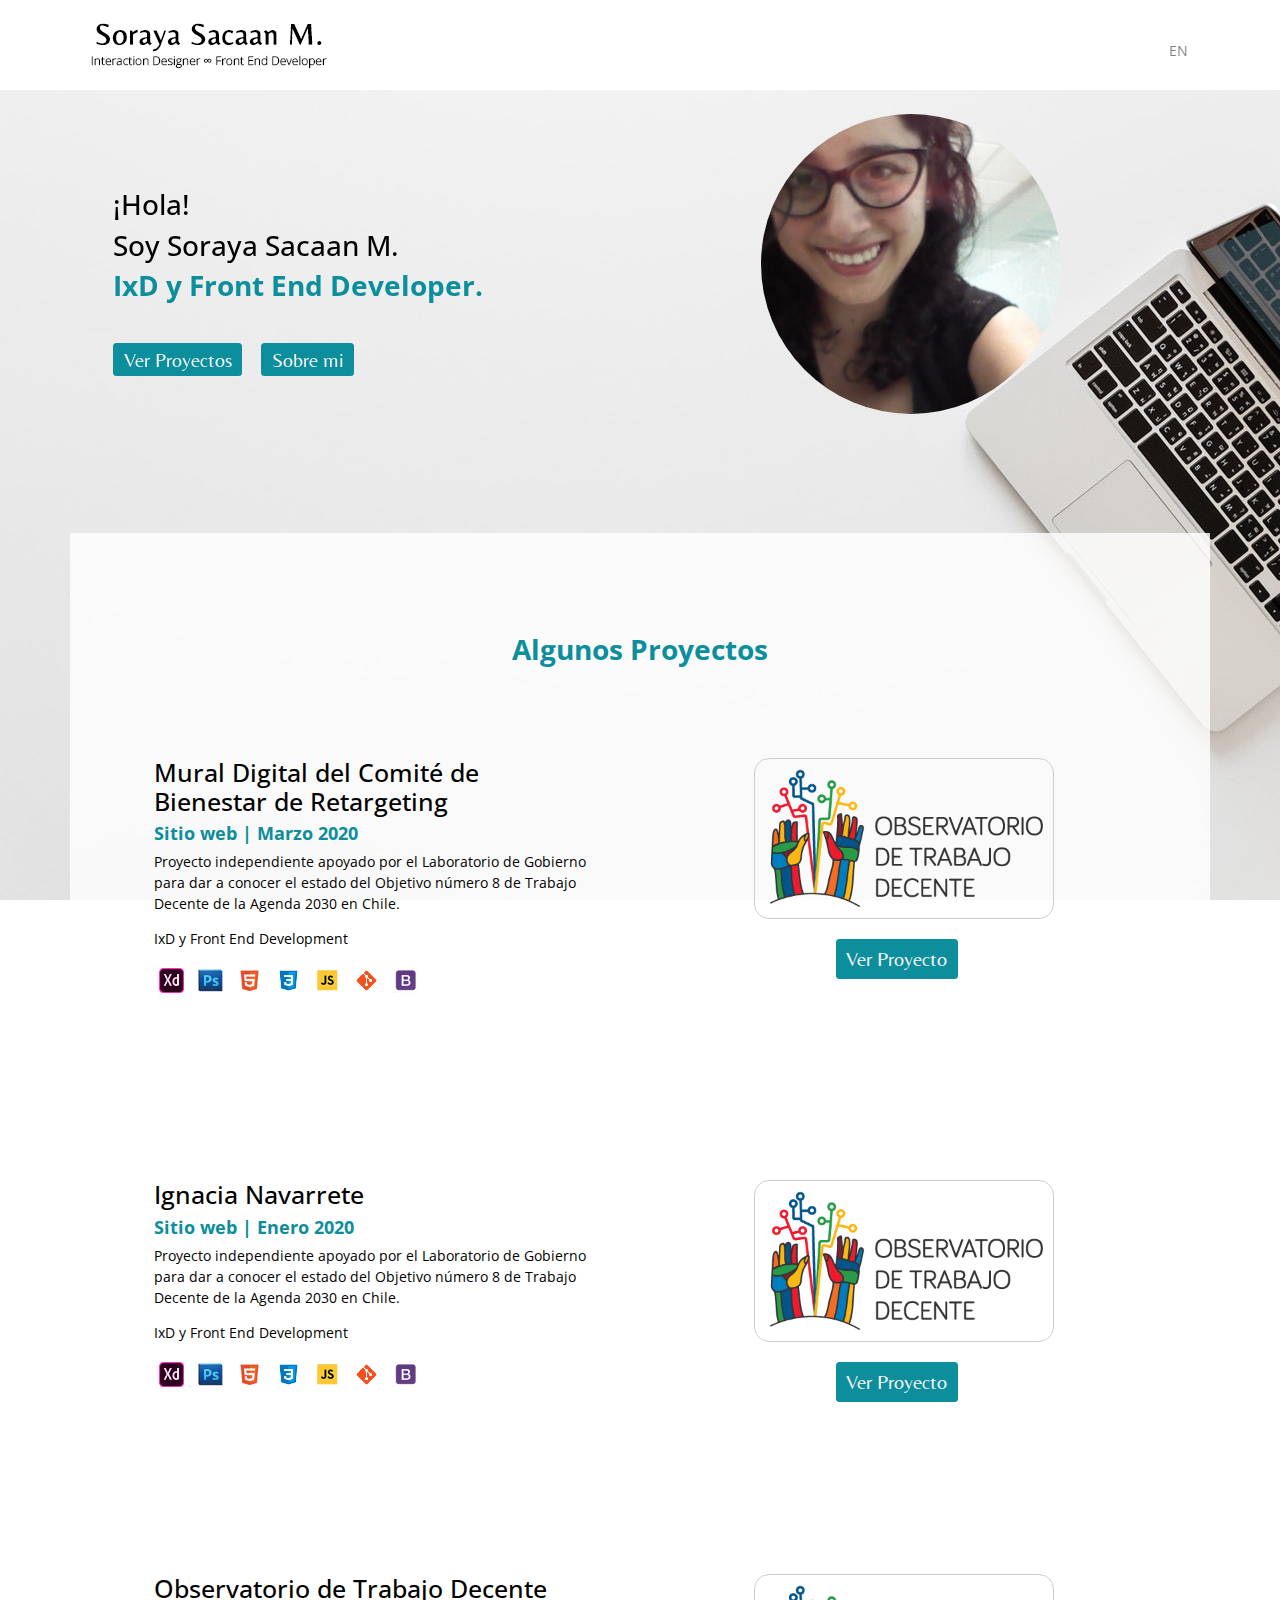
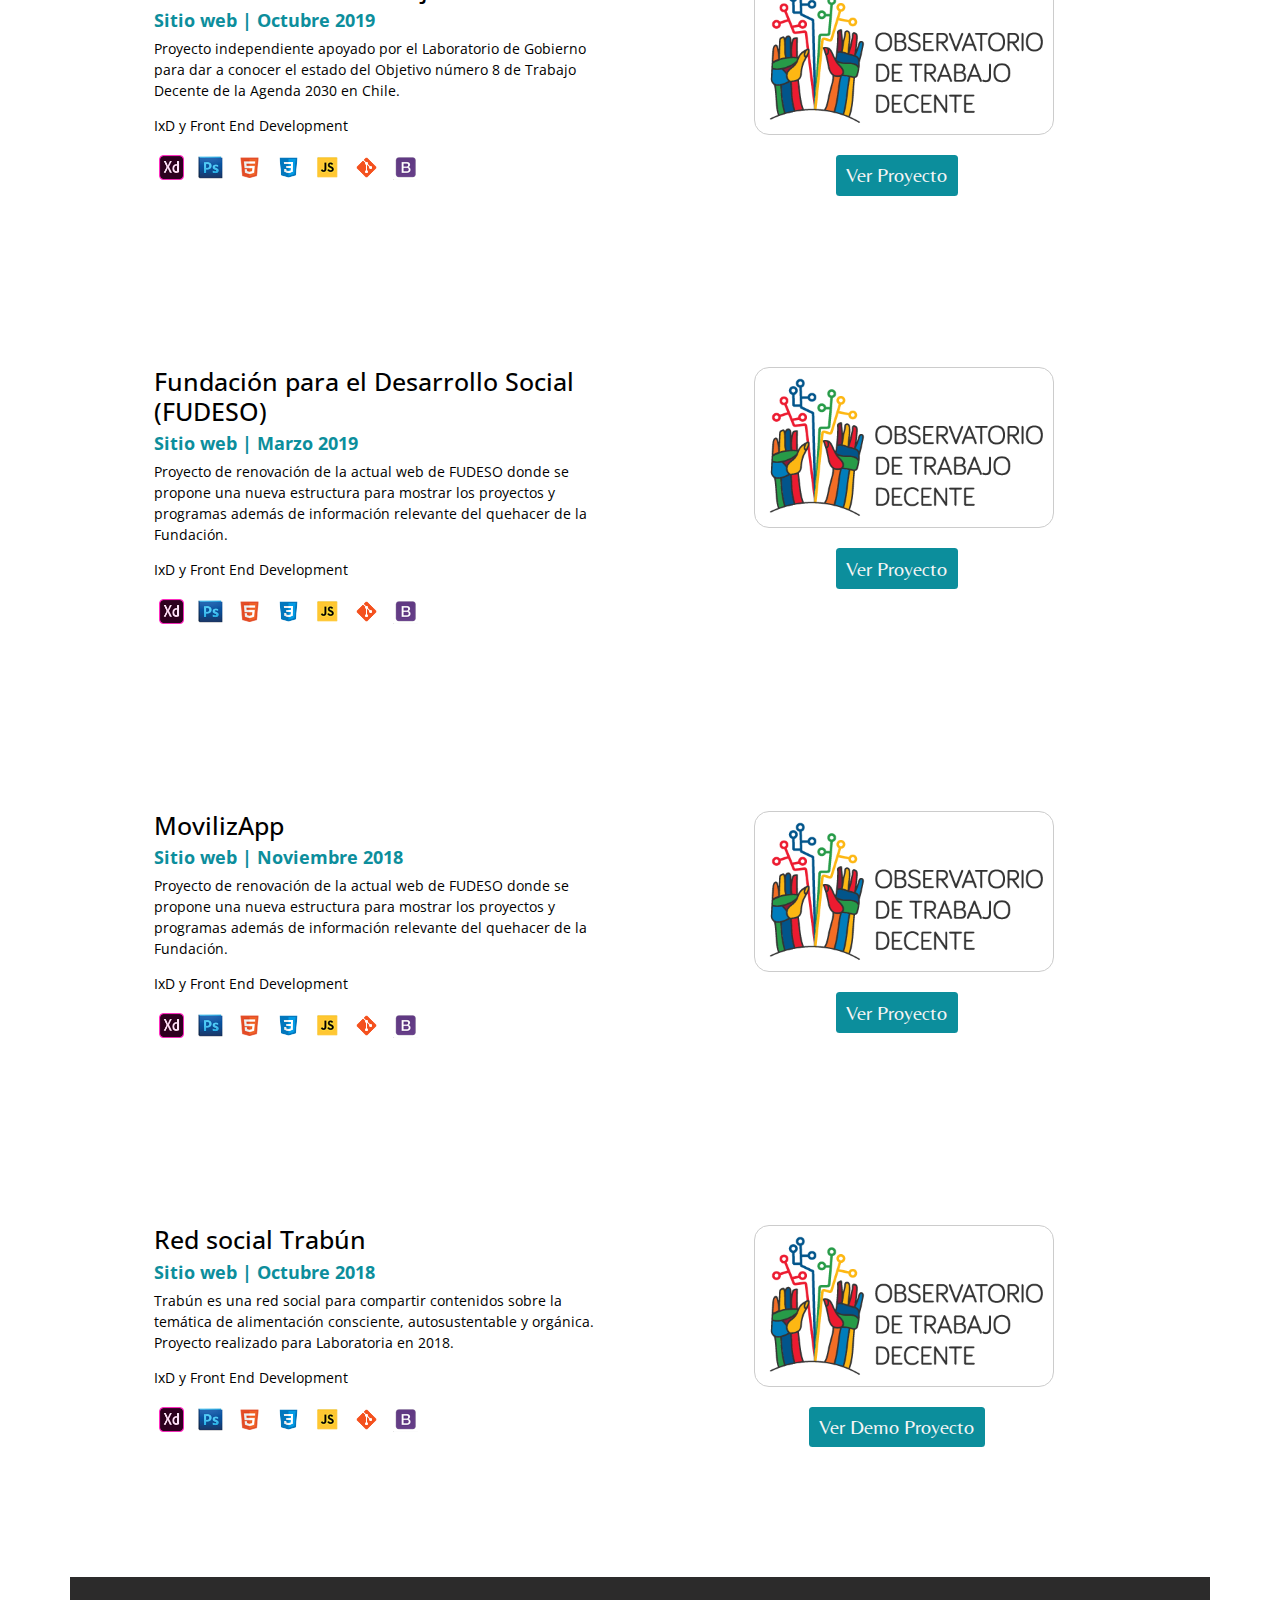
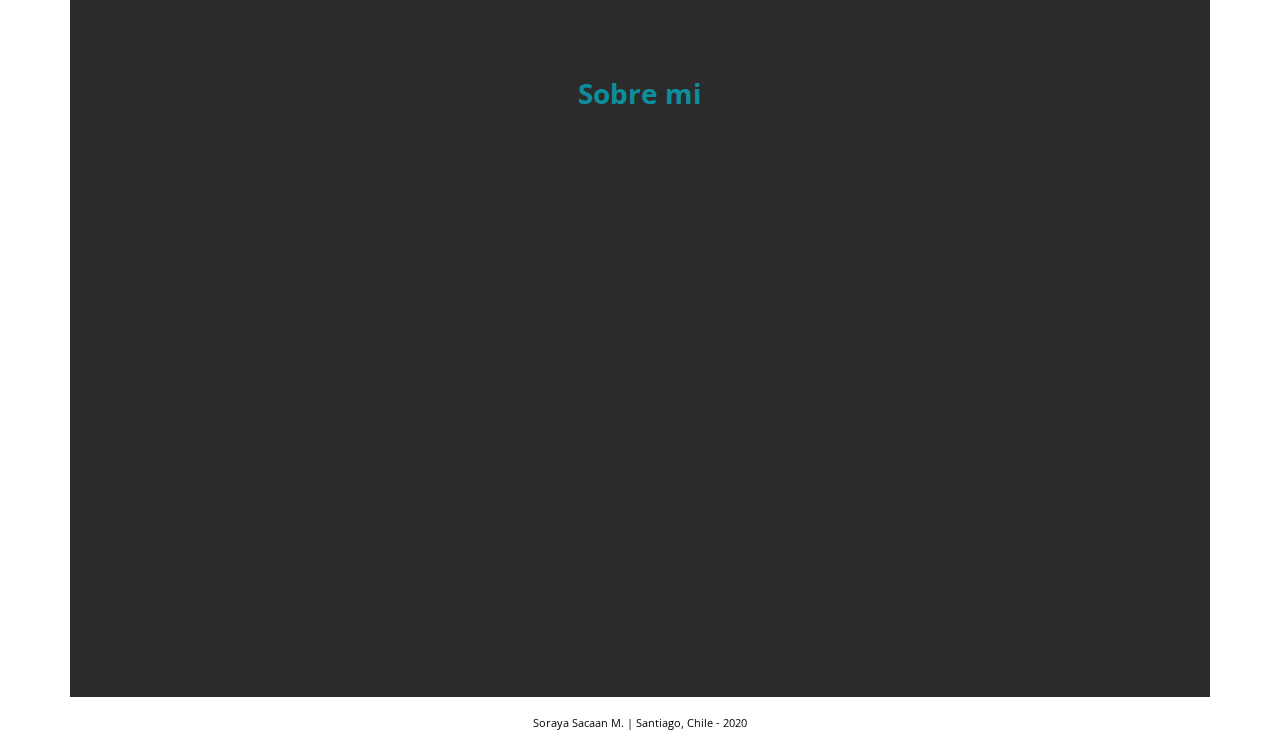
==== index.html @ 1d6f58c9 "page" ====
<!DOCTYPE html>
<html lang="es">

<head>
    <meta charset="UTF-8">
    <meta name="viewport" content="width=device-width, initial-scale=1.0">
    <meta http-equiv="X-UA-Compatible" content="ie=edge">
    <title>Portafolio Soraya Sacaan Maturana</title>
    <link rel="stylesheet" href="https://stackpath.bootstrapcdn.com/bootstrap/4.4.1/css/bootstrap.min.css" integrity="sha384-Vkoo8x4CGsO3+Hhxv8T/Q5PaXtkKtu6ug5TOeNV6gBiFeWPGFN9MuhOf23Q9Ifjh" crossorigin="anonymous">
    <link rel="stylesheet" href="https://use.fontawesome.com/releases/v5.3.1/css/all.css" integrity="sha384-mzrmE5qonljUremFsqc01SB46JvROS7bZs3IO2EmfFsd15uHvIt+Y8vEf7N7fWAU" crossorigin="anonymous">
    <link rel="stylesheet" href="https://fonts.googleapis.com/css?family=Krub|Open+Sans|Belleza&display=swap">
    <link rel="stylesheet" href="https://unpkg.com/aos@2.3.1/dist/aos.css">
    <link rel="stylesheet" href="src/css/style.css" type="text/css" media="screen">
</head>
<div class="container-fluid">
    <header class="row">
        <div class="col-xs-12 col-sm-12 col-md-12 col-lg-12 col-xl-12 p-0">
            <nav class="navbar navbar-expand-lg navbar-light bg-custom fixed-top">
                <div class="container">
                    <a class="navbar-brand text-centered" href="#">
                        <img class="logo" src="/src/img/logo.png" alt="" srcset="">
                    </a>
                    <button class="navbar-toggler float-right" type="button" data-toggle="collapse" data-target="#navbar">
                <span class="navbar-toggler-icon"></span>
            </button>
                    <div class="navbar-collapse collapse" id="navbar">
                        <ul class="navbar-nav">
                        </ul>
                        <ul class="navbar-nav ml-auto">
                            <li class="nav-item">
                                <a class="nav-link d-none d-md-none d-lg-block d-xl-block" href="src/en.html"><i class="far fa-comment-dots"></i></i> EN</a>
                                <a class="nav-link d-lg-none d-xl-none" href="src/en.html"><i class="far fa-comment-dots"></i></i> View this site in English</a>
                            </li>
                        </ul>
                    </div>
                </div>
            </nav>
        </div>
    </header>
    <div class="container">
        <section id="hero" class="row">
            <div class="col-12 col-md-6 align-self-center text-left" data-aos="fade-up">
                <h2>¡Hola!</h2>
                <h2>Soy Soraya Sacaan M.</h2>
                <h1 class="mb-5">IxD y Front End Developer.</h1>
                <a href="#portfolio" class="btn d-inline" target="_self">Ver Proyectos</a>
                <a href="#about" class="btn d-inline" target="_self">Sobre mi</a>
            </div>
            <div class="col-12 col-md-6 align-self-center text-center">
                <img src="src/img/soraya.png" class="img-soraya" alt="Soraya">
                <p class="icons">
                    <a href="http://www.linkedin.com/in/sorayasm" target="_blank" title="LinkedIn"><i class="fab fa-linkedin fa-3x"></i></a>
                    <a href="https://github.com/sorayasm/" target="_blank" title="Github"><i class="fab fa-github-square fa-3x"></i></a>
                    <a href="mailto:soraya.sacaan@gmail.com" title="Contacto"><i class="fas fa-envelope-square fa-3x"></i></a>
                </p>
            </div>
        </section>
        <section id="portfolio" class="row">
            <div class="col-12 text-center">
                <h1>Algunos Proyectos</h1>
                <div class="row p-5">
                    <div class="col-12 col-lg-6 text-left p-5">
                        <h3>Mural Digital del Comité de Bienestar de Retargeting</h3>
                        <h5>Sitio web | Marzo 2020</h5>
                        <p>Proyecto independiente apoyado por el Laboratorio de Gobierno para dar a conocer el estado del Objetivo número 8 de Trabajo Decente de la Agenda 2030 en Chile.</p>
                        <p>IxD y Front End Development</p>
                        <p class="icons text-left">
                            <img src="src/img/adobexd.png" title="Adobe XD" alt="Adobe XD" srcset="">
                            <img src="src/img/photoshop.png" title="Adobe Photoshop" alt="Adobe Photoshop" srcset="">
                            <img src="src/img/html5.png" title="HTML5" alt="HTML5" srcset="">
                            <img src="src/img/css3.png" title="CSS3" alt="CSS3" srcset="">
                            <img src="src/img/js.png" title="Javascript" alt="Javascript" srcset="">
                            <img src="src/img/git.png" title="Git" alt="Git" srcset="">
                            <img src="src/img/bootstrap.png" title="Bootstrap" alt="Bootstrap">
                        </p>
                    </div>
                    <div class="col-12 col-lg-6 pt-md-5 text-center">
                        <img src="src/img/observatorio.png" class="img-portfolio img-fluid d-block" alt="Observatorio Trabajo Decente">
                        <a href="#portfolio" class="btn" target="_self">Ver Proyecto</a>
                    </div>
                </div>
                <div class="row p-5">
                    <div class="col-12 col-lg-6 text-left p-5">
                        <h3>Ignacia Navarrete</h3>
                        <h5>Sitio web | Enero 2020</h5>
                        <p>Proyecto independiente apoyado por el Laboratorio de Gobierno para dar a conocer el estado del Objetivo número 8 de Trabajo Decente de la Agenda 2030 en Chile.</p>
                        <p>IxD y Front End Development</p>
                        <p class="icons text-left">
                            <img src="src/img/adobexd.png" title="Adobe XD" alt="Adobe XD" srcset="">
                            <img src="src/img/photoshop.png" title="Adobe Photoshop" alt="Adobe Photoshop" srcset="">
                            <img src="src/img/html5.png" title="HTML5" alt="HTML5" srcset="">
                            <img src="src/img/css3.png" title="CSS3" alt="CSS3" srcset="">
                            <img src="src/img/js.png" title="Javascript" alt="Javascript" srcset="">
                            <img src="src/img/git.png" title="Git" alt="Git" srcset="">
                            <img src="src/img/bootstrap.png" title="Bootstrap" alt="Bootstrap">
                        </p>
                    </div>
                    <div class="col-12 col-lg-6 pt-md-5 text-center">
                        <img src="src/img/observatorio.png" class="img-portfolio img-fluid d-block" alt="Observatorio Trabajo Decente">
                        <a href="#portfolio" class="btn" target="_self">Ver Proyecto</a>
                    </div>
                </div>
                <div class="row p-5">
                    <div class="col-12 col-lg-6 text-left p-5">
                        <h3>Observatorio de Trabajo Decente</h3>
                        <h5>Sitio web | Octubre 2019</h5>
                        <p>Proyecto independiente apoyado por el Laboratorio de Gobierno para dar a conocer el estado del Objetivo número 8 de Trabajo Decente de la Agenda 2030 en Chile.</p>
                        <p>IxD y Front End Development</p>
                        <p class="icons text-left">
                            <img src="src/img/adobexd.png" title="Adobe XD" alt="Adobe XD" srcset="">
                            <img src="src/img/photoshop.png" title="Adobe Photoshop" alt="Adobe Photoshop" srcset="">
                            <img src="src/img/html5.png" title="HTML5" alt="HTML5" srcset="">
                            <img src="src/img/css3.png" title="CSS3" alt="CSS3" srcset="">
                            <img src="src/img/js.png" title="Javascript" alt="Javascript" srcset="">
                            <img src="src/img/git.png" title="Git" alt="Git" srcset="">
                            <img src="src/img/bootstrap.png" title="Bootstrap" alt="Bootstrap">
                        </p>
                    </div>
                    <div class="col-12 col-lg-6 pt-md-5 text-center">
                        <img src="src/img/observatorio.png" class="img-portfolio img-fluid d-block" alt="Observatorio Trabajo Decente">
                        <a href="#portfolio" class="btn" target="_self">Ver Proyecto</a>
                    </div>
                </div>
                <div class="row p-5">
                    <div class="col-12 col-lg-6 text-left p-5">
                        <h3>Fundación para el Desarrollo Social (FUDESO)</h3>
                        <h5>Sitio web | Marzo 2019</h5>
                        <p>Proyecto de renovación de la actual web de FUDESO donde se propone una nueva estructura para mostrar los proyectos y programas además de información relevante del quehacer de la Fundación.</p>
                        <p>IxD y Front End Development</p>
                        <p class="icons text-left">
                            <img src="src/img/adobexd.png" title="Adobee XD" alt="Adobe XD" srcset="">
                            <img src="src/img/photoshop.png" title="Adobe Photoshop" alt="Adobe Photoshop" srcset="">
                            <img src="src/img/html5.png" title="HTML5" alt="HTML5" srcset="">
                            <img src="src/img/css3.png" title="CSS3" alt="CSS3" srcset="">
                            <img src="src/img/js.png" title="Javascript" alt="Javascript" srcset="">
                            <img src="src/img/git.png" title="Git" alt="Git" srcset="">
                            <img src="src/img/bootstrap.png" title="Bootstrap" alt="Bootstrap">
                        </p>
                    </div>
                    <div class="col-12 col-lg-6 pt-md-5 text-center">
                        <img src="src/img/observatorio.png" class="img-portfolio img-fluid d-block" alt="Observatorio Trabajo Decente">
                        <a href="#portfolio" class="btn" target="_self">Ver Proyecto</a>
                    </div>
                </div>
                <div class="row p-5">
                    <div class="col-12 col-lg-6 text-left p-5">
                        <h3>MovilizApp</h3>
                        <h5>Sitio web | Noviembre 2018</h5>
                        <p>Proyecto de renovación de la actual web de FUDESO donde se propone una nueva estructura para mostrar los proyectos y programas además de información relevante del quehacer de la Fundación.</p>
                        <p>IxD y Front End Development</p>
                        <p class="icons text-left">
                            <img src="src/img/adobexd.png" title="Adobee XD" alt="Adobe XD" srcset="">
                            <img src="src/img/photoshop.png" title="Adobe Photoshop" alt="Adobe Photoshop" srcset="">
                            <img src="src/img/html5.png" title="HTML5" alt="HTML5" srcset="">
                            <img src="src/img/css3.png" title="CSS3" alt="CSS3" srcset="">
                            <img src="src/img/js.png" title="Javascript" alt="Javascript" srcset="">
                            <img src="src/img/git.png" title="Git" alt="Git" srcset="">
                            <img src="src/img/bootstrap.png" title="Bootstrap" alt="Bootstrap">
                        </p>
                    </div>
                    <div class="col-12 col-lg-6 pt-md-5 text-center">
                        <img src="src/img/observatorio.png" class="img-portfolio img-fluid d-block" alt="Observatorio Trabajo Decente">
                        <a href="#portfolio" class="btn" target="_self">Ver Proyecto</a>
                    </div>
                </div>
                <div class="row p-5">
                    <div class="col-12 col-lg-6 text-left p-5">
                        <h3>Red social Trabún</h3>
                        <h5>Sitio web | Octubre 2018</h5>
                        <p>Trabún es una red social para compartir contenidos sobre la temática de alimentación consciente, autosustentable y orgánica. Proyecto realizado para Laboratoria en 2018.</p>
                        <p>IxD y Front End Development</p>
                        <p class="icons text-left">
                            <img src="src/img/adobexd.png" title="Adobee XD" alt="Adobe XD" srcset="">
                            <img src="src/img/photoshop.png" title="Adobe Photoshop" alt="Adobe Photoshop" srcset="">
                            <img src="src/img/html5.png" title="HTML5" alt="HTML5" srcset="">
                            <img src="src/img/css3.png" title="CSS3" alt="CSS3" srcset="">
                            <img src="src/img/js.png" title="Javascript" alt="Javascript" srcset="">
                            <img src="src/img/git.png" title="Git" alt="Git" srcset="">
                            <img src="src/img/bootstrap.png" title="Bootstrap" alt="Bootstrap">
                        </p>
                    </div>
                    <div class="col-12 col-lg-6 pt-md-5 text-center">
                        <img src="src/img/observatorio.png" class="img-portfolio img-fluid d-block" alt="Observatorio Trabajo Decente">
                        <a href="https://trabun2-c3d25.firebaseapp.com/" class="btn" target="_self">Ver Demo Proyecto</a>
                    </div>
                </div>
            </div>
        </section>
        <section id="about" class="row">
            <div class="col-12 text-center pb-5">
                <h1>Sobre mi</h1>
            </div>
            <div class="col-12 col-md-4 col-centered align-self-center text-center" data-aos="fade-up">
                <img src="src/img/soraya.png" class="img-soraya mb-5" alt="Soraya">
                <p class="d-none d-md-block">Algunas herramientas:</p>
                <p class="icons mx-5 d-none d-md-block">
                    <img src="src/img/adobexd.png" title="Abode XD" alt="Adobe XD" srcset="">
                    <img src="src/img/photoshop.png" title="Adobe Photoshop" alt="Adobe Photoshop" srcset="">
                    <img src="src/img/ilustrator.png" title="Adobe Illustrator" alt="Adobe Illustrator" srcset="">
                    <img src="src/img/figma.png" title="Figma" alt="Figma" srcset="">
                    <img src="src/img/maze.png" title="Maze" alt="Maze" srcset="">
                    <img src="src/img/html5.png" title="HTML5" alt="HTML5" srcset="">
                    <img src="src/img/css3.png" title="CSS3" alt="Css3" srcset="">
                    <img src="src/img/js.png" title="Javascript" alt="" srcset="">
                    <img src="src/img/angular.png" title="Angular 6" alt="Angular 6" srcset="">
                    <img src="src/img/react.png" title="React JS" alt="React JS" srcset="">
                    <img src="src/img/git.png" title="Git" alt="Git" srcset="">
                    <img src="src/img/bootstrap.png" title="Bootstrap" alt="Bootstrap">
                    <img src="src/img/nodejs.png" title="NodeJS" alt="NodeJS">
                    <img src="src/img/firebase.png" title="Firebase" alt="Firebase">
                    <img src="src/img/analytics.png" title="Google Analytics" alt="Google Analytics">
                    <img src="src/img/wp.png" title="Wordpress" alt="Wordpress">
                </p>
            </div>
            <div class="col-12 col-md-8 col-centered align-self-center text-left pr-lg-4" data-aos="fade-up">
                <p>Soy Soraya Sacaan M., Interaction Designer (IxD) y Front End Developer. Vivo en Santiago, Chile.</p>
                <p>Tengo más de una década de experiencia en proyectos digitales. Diseño estrategias de contenidos e interacciones claves en productos y servicios digitales; creo los prototipos para probar esos diseños y estrategias con usuarios; y además
                    desarrollo sitios web en base a esos prototipos y estrategias.</p>
                <p>Utilizo la metodología del pensamiento de Diseño (Design Thinking), Lean Startup y Metodologías Ágiles en mis proyectos para optimizar el proceso de innovación.</p>
                <p>Soy Periodista, Licenciada en Comunicación Social, Magíster en Periodismo y Comunicación Digital, Front End Developer egresada de Laboratoria y actualmente me especializo en IxD en la Interaction Desing Foundation. Además hablo Inglés
                    nivel avanzado.</p>
                <p class="mb-0"><strong>¿Cómo pasé de trabajar en Periodismo a ser IxD y Front End Developer? </strong></p>
                <p>En realidad fue el paso natural desde la creación del contenido hacia la construcción de la estrategia de comunicación para mejorar la experiencia de quien recibe la información: <strong>el usuario.</strong></p>
                <p>Me encanta aprender, innovar, codear y viajar.</p>
                <p>Puedes encontrar más acerca de mi en:</p>
                <p>
                    <a class="btn btn-about" href="http://bit.ly/CVSorayaSM" target="_blank" title="Currículum">CV</a>
                    <a class="btn btn-about" href="https://app.talento.laboratoria.la/profile/6fYX9j2YhcRIBqceqNnrtSNlwMG2" target="_blank" title="Laboratoria">
                        < L&nbsp;>
                    </a>
                    <a class="btn btn-about" href="https://www.interaction-design.org/soraya-sacaan" target="_blank" title="Interaction Design Foundation">
                        <img src="src/img/idf.png" title="Interaction Design Foundation" alt="Interaction Design Foundation">
                    </a>
                    <a href="http://www.linkedin.com/in/sorayasm" target="_blank" title="LinkedIn"><i class="fab fa-linkedin icon-about"></i></a>
                    <a href="https://github.com/sorayasm/" target="_blank" title="Github"><i class="fab fa-github-square icon-about"></i></a>
                    <a href="mailto:soraya.sacaan@gmail.com" title="Contacto"><i class="fas fa-envelope-square icon-about"></i></a>
                </p>
            </div>
        </section>
        <section id="footer" class="row">
            <div class="col-12 py-3 text-center">
                <small>Soraya Sacaan M. | Santiago, Chile - 2020</small>
            </div>
        </section>
    </div>


    <!--scripts-->
    <script src="https://code.jquery.com/jquery-3.4.1.slim.min.js" integrity="sha384-J6qa4849blE2+poT4WnyKhv5vZF5SrPo0iEjwBvKU7imGFAV0wwj1yYfoRSJoZ+n" crossorigin="anonymous"></script>
    <script src="https://cdn.jsdelivr.net/npm/popper.js@1.16.0/dist/umd/popper.min.js" integrity="sha384-Q6E9RHvbIyZFJoft+2mJbHaEWldlvI9IOYy5n3zV9zzTtmI3UksdQRVvoxMfooAo" crossorigin="anonymous"></script>
    <script src="https://stackpath.bootstrapcdn.com/bootstrap/4.4.1/js/bootstrap.min.js" integrity="sha384-wfSDF2E50Y2D1uUdj0O3uMBJnjuUD4Ih7YwaYd1iqfktj0Uod8GCExl3Og8ifwB6" crossorigin="anonymous"></script>
    <script src="https://unpkg.com/aos@2.3.1/dist/aos.js"></script>
    <script src="src/js/index.js"></script>
    </body>

</html>
---- src/css/style.css ----
/* General Styles */

* {
    padding: 0;
    margin: 0;
}

html,
body {
    font-family: "Open Sans", sans-serif;
    font-size: 14px;
    color: black;
    background-image: url("../img/bg.jpg");
    /* Photo by Hadley Jin on Unsplash */
    background-repeat: no-repeat;
    background-attachment: fixed;
    background-position: top;
    -webkit-background-size: cover;
    -moz-background-size: cover;
    background-size: cover;
    -o-background-size: cover;
    overflow-x: hidden;
    scroll-behavior: smooth;
}

.container-fluid,
.container-lg,
.container-md,
.container-sm,
.container-xl {
    overflow: hidden;
}

h1 {
    color: #0c8e9c;
    font-size: 2rem;
    font-weight: 700;
}

h2 {
    font-size: 2rem;
}

h5 {
    color: #0c8e9c;
    font-weight: 700;
}

.btn {
    font-size: 20px;
    color: whitesmoke;
    border: none;
    background-color: #0c8e9c;
    margin-top: 20px;
    margin-right: 15px;
    font-family: 'Belleza', sans-serif;
}

.btn:hover {
    color: #0c8e9c;
    background-color: whitesmoke;
}


/* Nav */

.navbar-nav i {
    font-size: 30px;
}


/* Header*/

.fixed-top {
    position: fixed;
    top: 0;
    right: 0;
    left: 0;
    z-index: 1030;
}

.bg-custom {
    background-color: #ffffff;
}

.ml-auto i {
    color: #0c8e9c;
}

.ml-auto i:hover {
    color: #0c8e9c98;
}


/* Hero */

#hero {
    text-align: center;
    padding: 100px 2em 5em 2em;
    margin: 0 -15px;
    height: 100%;
}

#hero i {
    color: #0c8e9c;
}

#hero i:hover {
    color: #0c8e9c98;
}

.img-soraya {
    width: 300px;
    height: 300px;
    margin: 1em auto;
    border-radius: 50%;
}

.col-centered {
    float: none;
    margin: 0 auto;
}

.icons img {
    width: 25px;
    margin: 5px !important;
}


/* About*/

#about {
    padding: 100px 0 3em 0;
    height: 100%;
    background-color: #2c2b2b;
}

#about p {
    color: #ffffff;
}

#about img {
    border: none;
    margin: 0 auto;
}

#about strong {
    color: #0c8e9c;
}


/* Portfolio*/

#portfolio {
    background-color: #ffffffce;
    text-align: center;
    color: black;
    margin: 0 -15px;
    padding: 100px 0 3em 0;
    height: 100%;
}

img.img-portfolio {
    width: 300px;
    border: 1px solid #cccccc;
    padding: 10px;
    border-radius: 15px;
    margin: auto;
}


/* Icons */

i {
    color: #0c8e9c;
    margin: 5px;
}

i:hover {
    color: #0c8e9c98;
}

a.btn.btn-about {
    font-family: "Open Sans", sans-serif;
    font-size: 14px;
    margin-top: 0;
    color: #000000;
    font-weight: 900;
    margin-right: 5px;
    margin-left: 5px;
    margin-bottom: 19px;
}

i.icon-about {
    font-size: 35px;
}
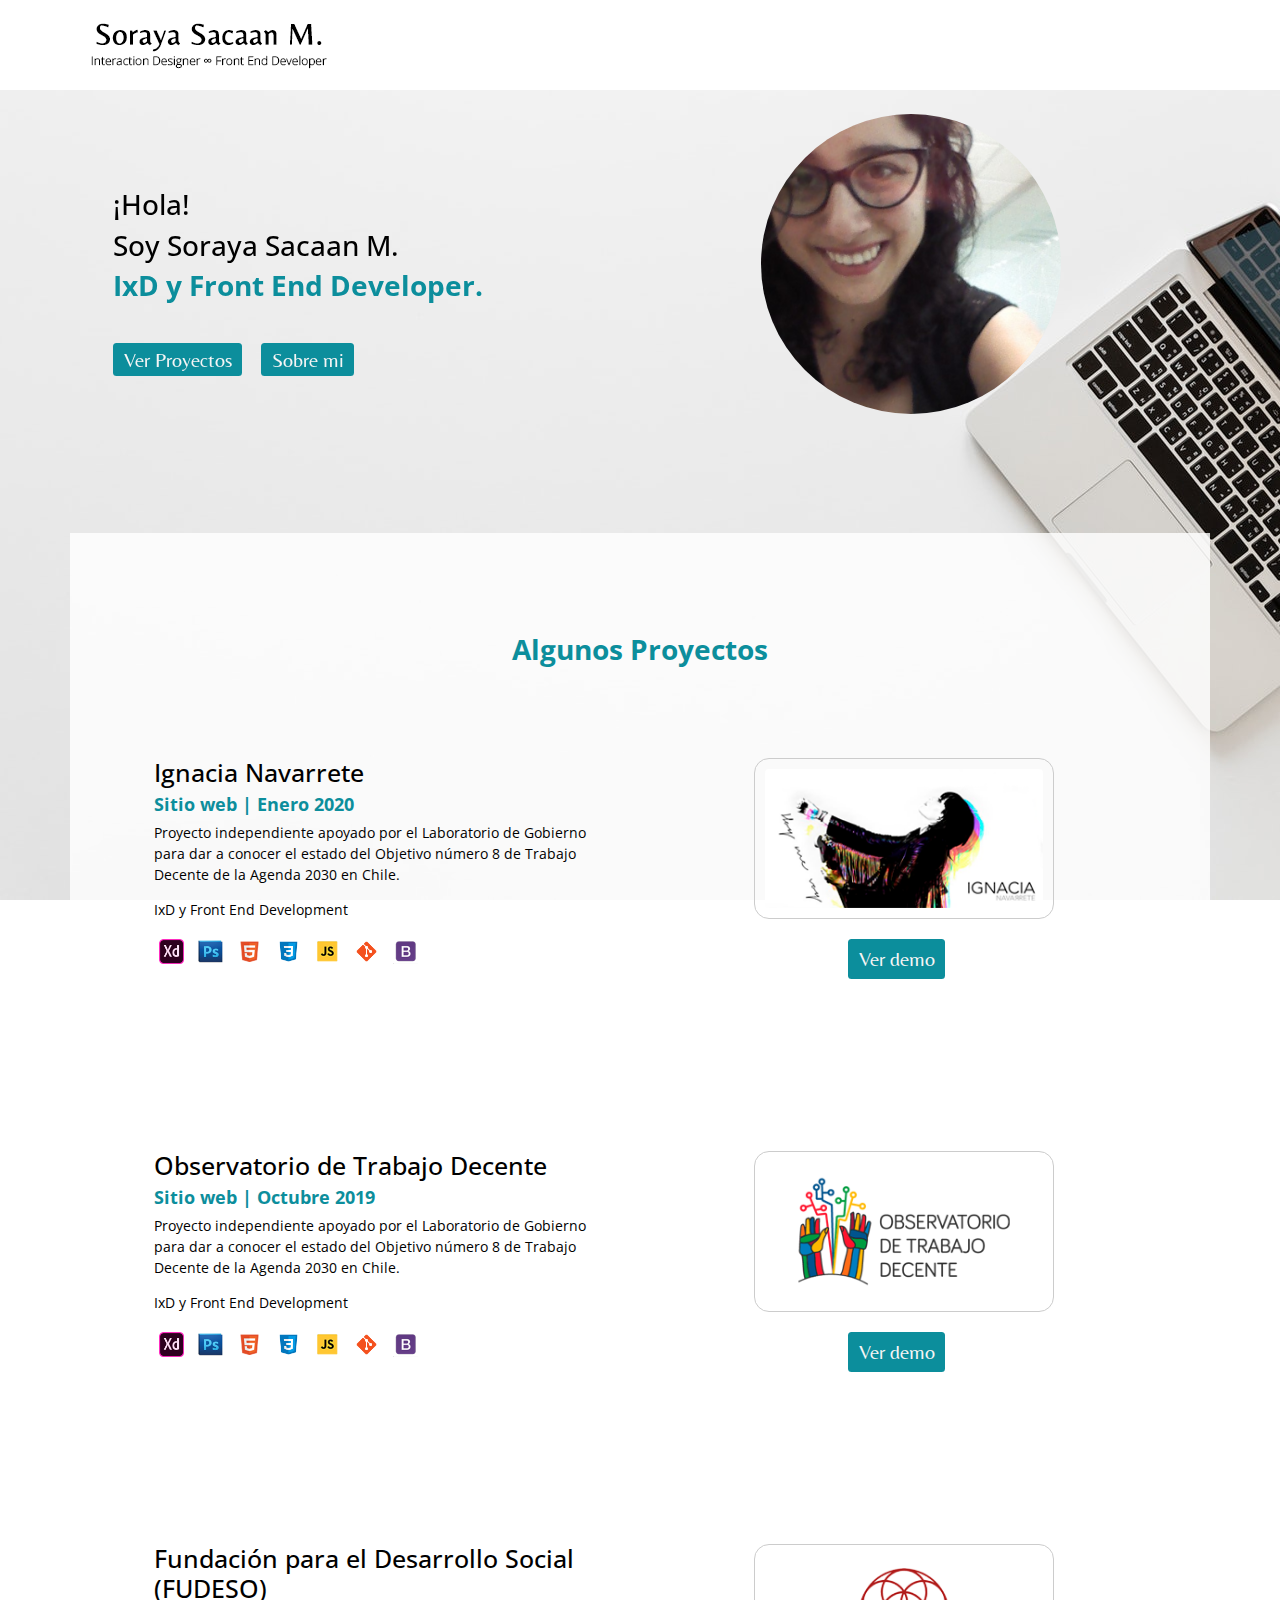
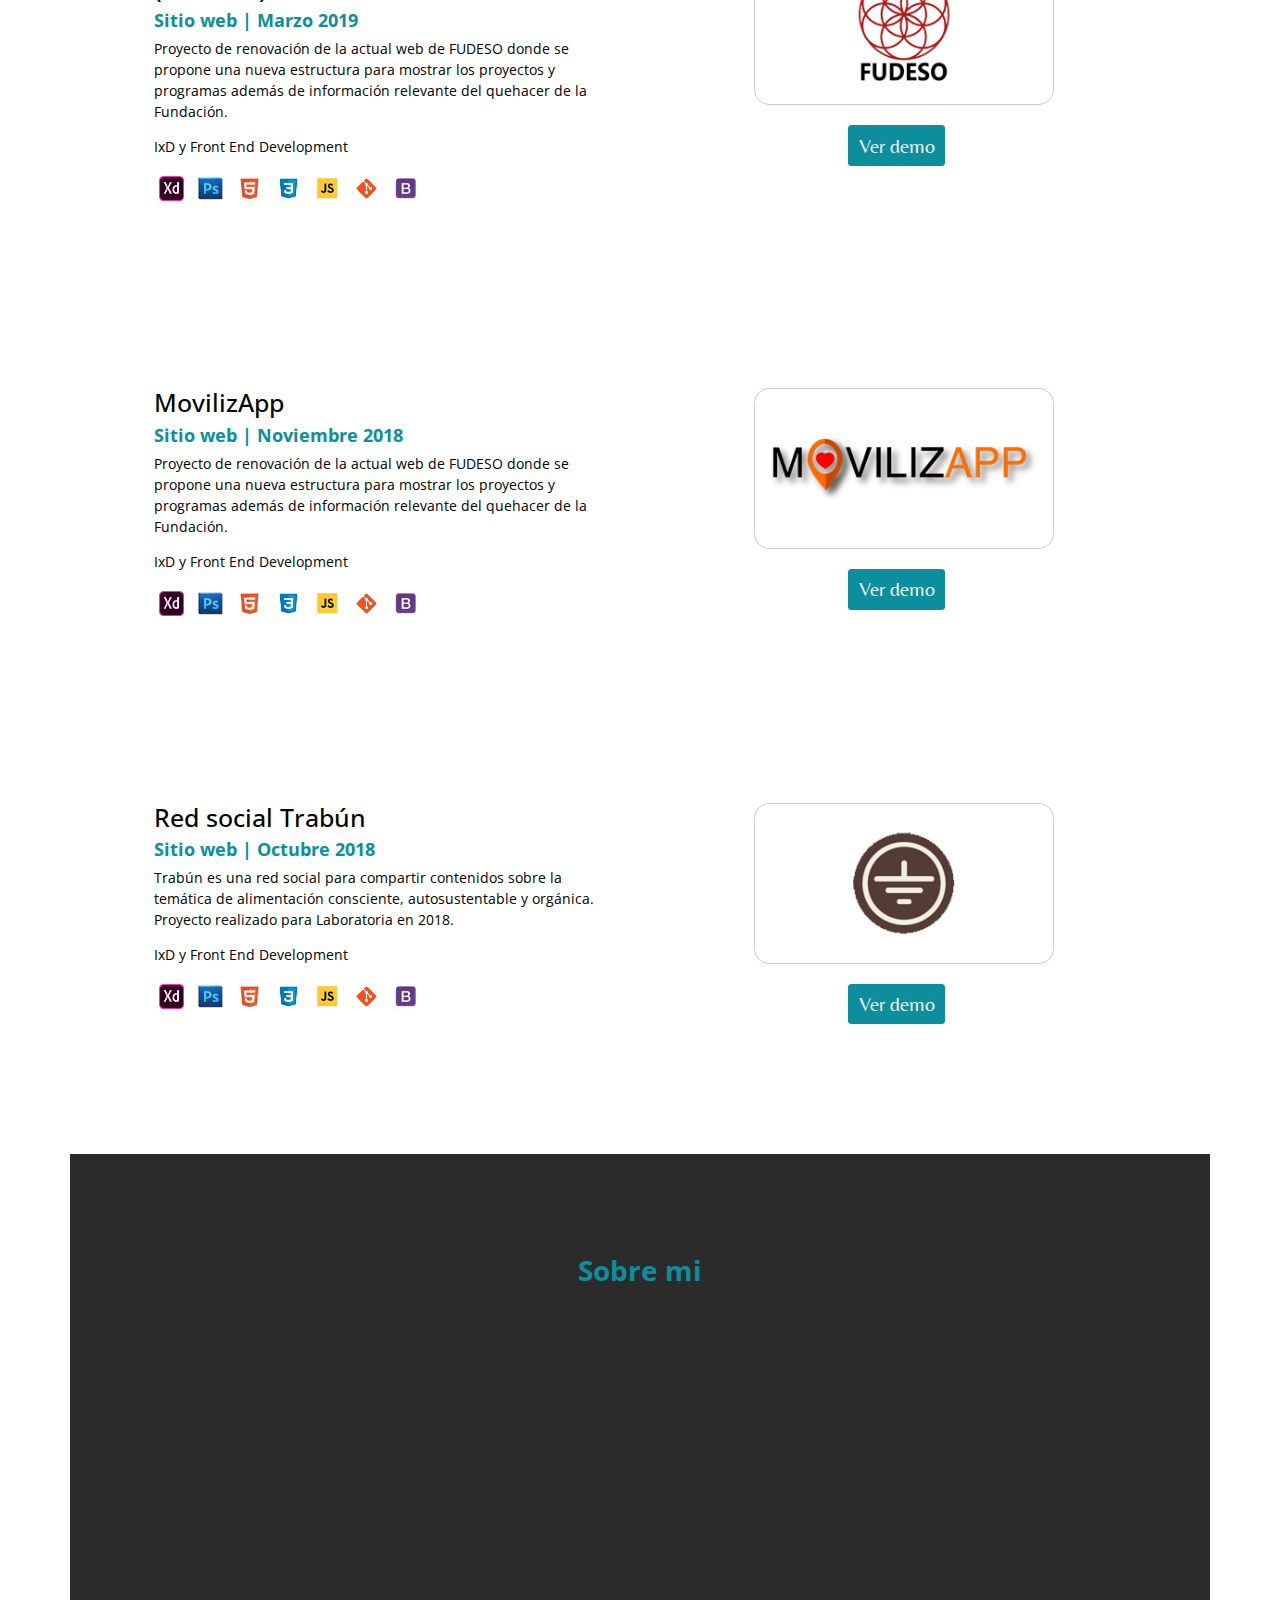
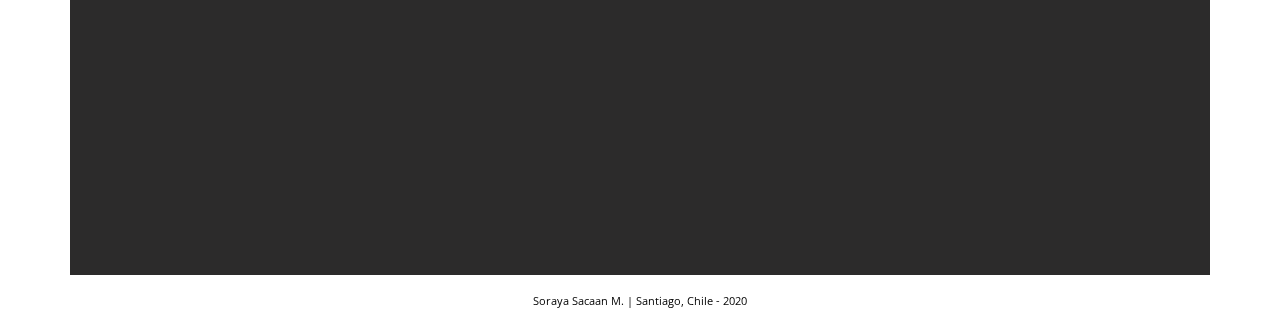
==== commit 0c985e44: "update" ====
--- a/index.html
+++ b/index.html
@@ -10,7 +10,7 @@
     <link rel="stylesheet" href="https://use.fontawesome.com/releases/v5.3.1/css/all.css" integrity="sha384-mzrmE5qonljUremFsqc01SB46JvROS7bZs3IO2EmfFsd15uHvIt+Y8vEf7N7fWAU" crossorigin="anonymous">
     <link rel="stylesheet" href="https://fonts.googleapis.com/css?family=Krub|Open+Sans|Belleza&display=swap">
     <link rel="stylesheet" href="https://unpkg.com/aos@2.3.1/dist/aos.css">
-    <link rel="stylesheet" href="src/css/style.css" type="text/css" media="screen">
+    <link rel="stylesheet" href="/src/css/style.css" type="text/css" media="screen">
 </head>
 <div class="container-fluid">
     <header class="row">
@@ -21,8 +21,9 @@
                         <img class="logo" src="/src/img/logo.png" alt="" srcset="">
                     </a>
                     <button class="navbar-toggler float-right" type="button" data-toggle="collapse" data-target="#navbar">
-                <span class="navbar-toggler-icon"></span>
-            </button>
+                        <span class="navbar-toggler-icon"></span>
+                    </button>
+                    <!--
                     <div class="navbar-collapse collapse" id="navbar">
                         <ul class="navbar-nav">
                         </ul>
@@ -33,6 +34,7 @@
                             </li>
                         </ul>
                     </div>
+                     -->
                 </div>
             </nav>
         </div>
@@ -44,7 +46,7 @@
                 <h2>Soy Soraya Sacaan M.</h2>
                 <h1 class="mb-5">IxD y Front End Developer.</h1>
                 <a href="#portfolio" class="btn d-inline" target="_self">Ver Proyectos</a>
-                <a href="#about" class="btn d-inline" target="_self">Sobre mi</a>
+                <a href="#about-me" class="btn d-inline" target="_self">Sobre mi</a>
             </div>
             <div class="col-12 col-md-6 align-self-center text-center">
                 <img src="src/img/soraya.png" class="img-soraya" alt="Soraya">
@@ -60,44 +62,23 @@
                 <h1>Algunos Proyectos</h1>
                 <div class="row p-5">
                     <div class="col-12 col-lg-6 text-left p-5">
-                        <h3>Mural Digital del Comité de Bienestar de Retargeting</h3>
-                        <h5>Sitio web | Marzo 2020</h5>
-                        <p>Proyecto independiente apoyado por el Laboratorio de Gobierno para dar a conocer el estado del Objetivo número 8 de Trabajo Decente de la Agenda 2030 en Chile.</p>
-                        <p>IxD y Front End Development</p>
-                        <p class="icons text-left">
-                            <img src="src/img/adobexd.png" title="Adobe XD" alt="Adobe XD" srcset="">
-                            <img src="src/img/photoshop.png" title="Adobe Photoshop" alt="Adobe Photoshop" srcset="">
-                            <img src="src/img/html5.png" title="HTML5" alt="HTML5" srcset="">
-                            <img src="src/img/css3.png" title="CSS3" alt="CSS3" srcset="">
-                            <img src="src/img/js.png" title="Javascript" alt="Javascript" srcset="">
-                            <img src="src/img/git.png" title="Git" alt="Git" srcset="">
-                            <img src="src/img/bootstrap.png" title="Bootstrap" alt="Bootstrap">
-                        </p>
-                    </div>
-                    <div class="col-12 col-lg-6 pt-md-5 text-center">
-                        <img src="src/img/observatorio.png" class="img-portfolio img-fluid d-block" alt="Observatorio Trabajo Decente">
-                        <a href="#portfolio" class="btn" target="_self">Ver Proyecto</a>
-                    </div>
-                </div>
-                <div class="row p-5">
-                    <div class="col-12 col-lg-6 text-left p-5">
                         <h3>Ignacia Navarrete</h3>
                         <h5>Sitio web | Enero 2020</h5>
                         <p>Proyecto independiente apoyado por el Laboratorio de Gobierno para dar a conocer el estado del Objetivo número 8 de Trabajo Decente de la Agenda 2030 en Chile.</p>
                         <p>IxD y Front End Development</p>
                         <p class="icons text-left">
-                            <img src="src/img/adobexd.png" title="Adobe XD" alt="Adobe XD" srcset="">
-                            <img src="src/img/photoshop.png" title="Adobe Photoshop" alt="Adobe Photoshop" srcset="">
-                            <img src="src/img/html5.png" title="HTML5" alt="HTML5" srcset="">
-                            <img src="src/img/css3.png" title="CSS3" alt="CSS3" srcset="">
-                            <img src="src/img/js.png" title="Javascript" alt="Javascript" srcset="">
-                            <img src="src/img/git.png" title="Git" alt="Git" srcset="">
-                            <img src="src/img/bootstrap.png" title="Bootstrap" alt="Bootstrap">
-                        </p>
-                    </div>
-                    <div class="col-12 col-lg-6 pt-md-5 text-center">
-                        <img src="src/img/observatorio.png" class="img-portfolio img-fluid d-block" alt="Observatorio Trabajo Decente">
-                        <a href="#portfolio" class="btn" target="_self">Ver Proyecto</a>
+                            <img src="src/img/tools/adobexd.png" title="Adobe XD" alt="Adobe XD" srcset="">
+                            <img src="src/img/tools/photoshop.png" title="Adobe Photoshop" alt="Adobe Photoshop" srcset="">
+                            <img src="src/img/tools/html5.png" title="HTML5" alt="HTML5" srcset="">
+                            <img src="src/img/tools/css3.png" title="CSS3" alt="CSS3" srcset="">
+                            <img src="src/img/tools/js.png" title="Javascript" alt="Javascript" srcset="">
+                            <img src="src/img/tools/git.png" title="Git" alt="Git" srcset="">
+                            <img src="src/img/tools/bootstrap.png" title="Bootstrap" alt="Bootstrap">
+                        </p>
+                    </div>
+                    <div class="col-12 col-lg-6 pt-md-5 text-center">
+                        <img src="src/img/projects/ignacia.png" class="img-portfolio img-fluid d-block" alt="Ignacia Navarrete">
+                        <a href="https://sorayasm.wixsite.com/prototipo-ignacia" class="btn" target="_blank">Ver demo</a>
                     </div>
                 </div>
                 <div class="row p-5">
@@ -107,18 +88,18 @@
                         <p>Proyecto independiente apoyado por el Laboratorio de Gobierno para dar a conocer el estado del Objetivo número 8 de Trabajo Decente de la Agenda 2030 en Chile.</p>
                         <p>IxD y Front End Development</p>
                         <p class="icons text-left">
-                            <img src="src/img/adobexd.png" title="Adobe XD" alt="Adobe XD" srcset="">
-                            <img src="src/img/photoshop.png" title="Adobe Photoshop" alt="Adobe Photoshop" srcset="">
-                            <img src="src/img/html5.png" title="HTML5" alt="HTML5" srcset="">
-                            <img src="src/img/css3.png" title="CSS3" alt="CSS3" srcset="">
-                            <img src="src/img/js.png" title="Javascript" alt="Javascript" srcset="">
-                            <img src="src/img/git.png" title="Git" alt="Git" srcset="">
-                            <img src="src/img/bootstrap.png" title="Bootstrap" alt="Bootstrap">
-                        </p>
-                    </div>
-                    <div class="col-12 col-lg-6 pt-md-5 text-center">
-                        <img src="src/img/observatorio.png" class="img-portfolio img-fluid d-block" alt="Observatorio Trabajo Decente">
-                        <a href="#portfolio" class="btn" target="_self">Ver Proyecto</a>
+                            <img src="src/img/tools/adobexd.png" title="Adobe XD" alt="Adobe XD" srcset="">
+                            <img src="src/img/tools/photoshop.png" title="Adobe Photoshop" alt="Adobe Photoshop" srcset="">
+                            <img src="src/img/tools/html5.png" title="HTML5" alt="HTML5" srcset="">
+                            <img src="src/img/tools/css3.png" title="CSS3" alt="CSS3" srcset="">
+                            <img src="src/img/tools/js.png" title="Javascript" alt="Javascript" srcset="">
+                            <img src="src/img/tools/git.png" title="Git" alt="Git" srcset="">
+                            <img src="src/img/tools/bootstrap.png" title="Bootstrap" alt="Bootstrap">
+                        </p>
+                    </div>
+                    <div class="col-12 col-lg-6 pt-md-5 text-center">
+                        <img src="src/img/projects/trabajodecente.png" class="img-portfolio img-fluid d-block" alt="Observatorio Trabajo Decente">
+                        <a href="https://sorayasm.github.io/observatorio/" class="btn" target="_blank">Ver demo</a>
                     </div>
                 </div>
                 <div class="row p-5">
@@ -128,18 +109,18 @@
                         <p>Proyecto de renovación de la actual web de FUDESO donde se propone una nueva estructura para mostrar los proyectos y programas además de información relevante del quehacer de la Fundación.</p>
                         <p>IxD y Front End Development</p>
                         <p class="icons text-left">
-                            <img src="src/img/adobexd.png" title="Adobee XD" alt="Adobe XD" srcset="">
-                            <img src="src/img/photoshop.png" title="Adobe Photoshop" alt="Adobe Photoshop" srcset="">
-                            <img src="src/img/html5.png" title="HTML5" alt="HTML5" srcset="">
-                            <img src="src/img/css3.png" title="CSS3" alt="CSS3" srcset="">
-                            <img src="src/img/js.png" title="Javascript" alt="Javascript" srcset="">
-                            <img src="src/img/git.png" title="Git" alt="Git" srcset="">
-                            <img src="src/img/bootstrap.png" title="Bootstrap" alt="Bootstrap">
-                        </p>
-                    </div>
-                    <div class="col-12 col-lg-6 pt-md-5 text-center">
-                        <img src="src/img/observatorio.png" class="img-portfolio img-fluid d-block" alt="Observatorio Trabajo Decente">
-                        <a href="#portfolio" class="btn" target="_self">Ver Proyecto</a>
+                            <img src="src/img/tools/adobexd.png" title="Adobee XD" alt="Adobe XD" srcset="">
+                            <img src="src/img/tools/photoshop.png" title="Adobe Photoshop" alt="Adobe Photoshop" srcset="">
+                            <img src="src/img/tools/html5.png" title="HTML5" alt="HTML5" srcset="">
+                            <img src="src/img/tools/css3.png" title="CSS3" alt="CSS3" srcset="">
+                            <img src="src/img/tools/js.png" title="Javascript" alt="Javascript" srcset="">
+                            <img src="src/img/tools/git.png" title="Git" alt="Git" srcset="">
+                            <img src="src/img/tools/bootstrap.png" title="Bootstrap" alt="Bootstrap">
+                        </p>
+                    </div>
+                    <div class="col-12 col-lg-6 pt-md-5 text-center">
+                        <img src="src/img/projects/fudeso.png" class="img-portfolio img-fluid d-block" alt="FUDESO">
+                        <a href="http://sorayasm.github.io/fudeso" class="btn" target="_blank">Ver demo</a>
                     </div>
                 </div>
                 <div class="row p-5">
@@ -149,18 +130,18 @@
                         <p>Proyecto de renovación de la actual web de FUDESO donde se propone una nueva estructura para mostrar los proyectos y programas además de información relevante del quehacer de la Fundación.</p>
                         <p>IxD y Front End Development</p>
                         <p class="icons text-left">
-                            <img src="src/img/adobexd.png" title="Adobee XD" alt="Adobe XD" srcset="">
-                            <img src="src/img/photoshop.png" title="Adobe Photoshop" alt="Adobe Photoshop" srcset="">
-                            <img src="src/img/html5.png" title="HTML5" alt="HTML5" srcset="">
-                            <img src="src/img/css3.png" title="CSS3" alt="CSS3" srcset="">
-                            <img src="src/img/js.png" title="Javascript" alt="Javascript" srcset="">
-                            <img src="src/img/git.png" title="Git" alt="Git" srcset="">
-                            <img src="src/img/bootstrap.png" title="Bootstrap" alt="Bootstrap">
-                        </p>
-                    </div>
-                    <div class="col-12 col-lg-6 pt-md-5 text-center">
-                        <img src="src/img/observatorio.png" class="img-portfolio img-fluid d-block" alt="Observatorio Trabajo Decente">
-                        <a href="#portfolio" class="btn" target="_self">Ver Proyecto</a>
+                            <img src="src/img/tools/adobexd.png" title="Adobee XD" alt="Adobe XD" srcset="">
+                            <img src="src/img/tools/photoshop.png" title="Adobe Photoshop" alt="Adobe Photoshop" srcset="">
+                            <img src="src/img/tools/html5.png" title="HTML5" alt="HTML5" srcset="">
+                            <img src="src/img/tools/css3.png" title="CSS3" alt="CSS3" srcset="">
+                            <img src="src/img/tools/js.png" title="Javascript" alt="Javascript" srcset="">
+                            <img src="src/img/tools/git.png" title="Git" alt="Git" srcset="">
+                            <img src="src/img/tools/bootstrap.png" title="Bootstrap" alt="Bootstrap">
+                        </p>
+                    </div>
+                    <div class="col-12 col-lg-6 pt-md-5 text-center">
+                        <img src="src/img/projects/movilizapp.png" class="img-portfolio img-fluid d-block" alt="MovilizApp">
+                        <a href="http://moviliza-app.firebaseapp.com/" class="btn" target="_blank">Ver demo</a>
                     </div>
                 </div>
                 <div class="row p-5">
@@ -170,23 +151,23 @@
                         <p>Trabún es una red social para compartir contenidos sobre la temática de alimentación consciente, autosustentable y orgánica. Proyecto realizado para Laboratoria en 2018.</p>
                         <p>IxD y Front End Development</p>
                         <p class="icons text-left">
-                            <img src="src/img/adobexd.png" title="Adobee XD" alt="Adobe XD" srcset="">
-                            <img src="src/img/photoshop.png" title="Adobe Photoshop" alt="Adobe Photoshop" srcset="">
-                            <img src="src/img/html5.png" title="HTML5" alt="HTML5" srcset="">
-                            <img src="src/img/css3.png" title="CSS3" alt="CSS3" srcset="">
-                            <img src="src/img/js.png" title="Javascript" alt="Javascript" srcset="">
-                            <img src="src/img/git.png" title="Git" alt="Git" srcset="">
-                            <img src="src/img/bootstrap.png" title="Bootstrap" alt="Bootstrap">
-                        </p>
-                    </div>
-                    <div class="col-12 col-lg-6 pt-md-5 text-center">
-                        <img src="src/img/observatorio.png" class="img-portfolio img-fluid d-block" alt="Observatorio Trabajo Decente">
-                        <a href="https://trabun2-c3d25.firebaseapp.com/" class="btn" target="_self">Ver Demo Proyecto</a>
-                    </div>
-                </div>
-            </div>
-        </section>
-        <section id="about" class="row">
+                            <img src="src/img/tools/adobexd.png" title="Adobee XD" alt="Adobe XD" srcset="">
+                            <img src="src/img/tools/photoshop.png" title="Adobe Photoshop" alt="Adobe Photoshop" srcset="">
+                            <img src="src/img/tools/html5.png" title="HTML5" alt="HTML5" srcset="">
+                            <img src="src/img/tools/css3.png" title="CSS3" alt="CSS3" srcset="">
+                            <img src="src/img/tools/js.png" title="Javascript" alt="Javascript" srcset="">
+                            <img src="src/img/tools/git.png" title="Git" alt="Git" srcset="">
+                            <img src="src/img/tools/bootstrap.png" title="Bootstrap" alt="Bootstrap">
+                        </p>
+                    </div>
+                    <div class="col-12 col-lg-6 pt-md-5 text-center">
+                        <img src="src/img/projects/trabun.png" class="img-portfolio img-fluid d-block" alt="Red Social Trabún">
+                        <a href="https://trabun2-c3d25.firebaseapp.com/" class="btn" target="_blank">Ver demo</a>
+                    </div>
+                </div>
+            </div>
+        </section>
+        <section id="about-me" class="row about-me">
             <div class="col-12 text-center pb-5">
                 <h1>Sobre mi</h1>
             </div>
@@ -194,31 +175,31 @@
                 <img src="src/img/soraya.png" class="img-soraya mb-5" alt="Soraya">
                 <p class="d-none d-md-block">Algunas herramientas:</p>
                 <p class="icons mx-5 d-none d-md-block">
-                    <img src="src/img/adobexd.png" title="Abode XD" alt="Adobe XD" srcset="">
-                    <img src="src/img/photoshop.png" title="Adobe Photoshop" alt="Adobe Photoshop" srcset="">
-                    <img src="src/img/ilustrator.png" title="Adobe Illustrator" alt="Adobe Illustrator" srcset="">
-                    <img src="src/img/figma.png" title="Figma" alt="Figma" srcset="">
-                    <img src="src/img/maze.png" title="Maze" alt="Maze" srcset="">
-                    <img src="src/img/html5.png" title="HTML5" alt="HTML5" srcset="">
-                    <img src="src/img/css3.png" title="CSS3" alt="Css3" srcset="">
-                    <img src="src/img/js.png" title="Javascript" alt="" srcset="">
-                    <img src="src/img/angular.png" title="Angular 6" alt="Angular 6" srcset="">
-                    <img src="src/img/react.png" title="React JS" alt="React JS" srcset="">
-                    <img src="src/img/git.png" title="Git" alt="Git" srcset="">
-                    <img src="src/img/bootstrap.png" title="Bootstrap" alt="Bootstrap">
-                    <img src="src/img/nodejs.png" title="NodeJS" alt="NodeJS">
-                    <img src="src/img/firebase.png" title="Firebase" alt="Firebase">
-                    <img src="src/img/analytics.png" title="Google Analytics" alt="Google Analytics">
-                    <img src="src/img/wp.png" title="Wordpress" alt="Wordpress">
+                    <img src="src/img/tools/adobexd.png" title="Abode XD" alt="Adobe XD" srcset="">
+                    <img src="src/img/tools/photoshop.png" title="Adobe Photoshop" alt="Adobe Photoshop" srcset="">
+                    <img src="src/img/tools/ilustrator.png" title="Adobe Illustrator" alt="Adobe Illustrator" srcset="">
+                    <img src="src/img/tools/figma.png" title="Figma" alt="Figma" srcset="">
+                    <img src="src/img/tools/maze.png" title="Maze" alt="Maze" srcset="">
+                    <img src="src/img/tools/html5.png" title="HTML5" alt="HTML5" srcset="">
+                    <img src="src/img/tools/css3.png" title="CSS3" alt="Css3" srcset="">
+                    <img src="src/img/tools/js.png" title="Javascript" alt="" srcset="">
+                    <img src="src/img/tools/angular.png" title="Angular 6" alt="Angular 6" srcset="">
+                    <img src="src/img/tools/react.png" title="React JS" alt="React JS" srcset="">
+                    <img src="src/img/tools/git.png" title="Git" alt="Git" srcset="">
+                    <img src="src/img/tools/bootstrap.png" title="Bootstrap" alt="Bootstrap">
+                    <img src="src/img/tools/nodejs.png" title="NodeJS" alt="NodeJS">
+                    <img src="src/img/tools/firebase.png" title="Firebase" alt="Firebase">
+                    <img src="src/img/tools/analytics.png" title="Google Analytics" alt="Google Analytics">
+                    <img src="src/img/tools/wp.png" title="Wordpress" alt="Wordpress">
                 </p>
             </div>
             <div class="col-12 col-md-8 col-centered align-self-center text-left pr-lg-4" data-aos="fade-up">
                 <p>Soy Soraya Sacaan M., Interaction Designer (IxD) y Front End Developer. Vivo en Santiago, Chile.</p>
-                <p>Tengo más de una década de experiencia en proyectos digitales. Diseño estrategias de contenidos e interacciones claves en productos y servicios digitales; creo los prototipos para probar esos diseños y estrategias con usuarios; y además
-                    desarrollo sitios web en base a esos prototipos y estrategias.</p>
+                <p>Tengo más de una década de experiencia en proyectos digitales trabajando para grandes y pequeñas empresas. Diseño estrategias de contenidos e interacciones claves en productos y servicios digitales; creo los prototipos para probar esos
+                    diseños y estrategias con usuarios; y además desarrollo sitios web en base a esos prototipos y estrategias.</p>
                 <p>Utilizo la metodología del pensamiento de Diseño (Design Thinking), Lean Startup y Metodologías Ágiles en mis proyectos para optimizar el proceso de innovación.</p>
-                <p>Soy Periodista, Licenciada en Comunicación Social, Magíster en Periodismo y Comunicación Digital, Front End Developer egresada de Laboratoria y actualmente me especializo en IxD en la Interaction Desing Foundation. Además hablo Inglés
-                    nivel avanzado.</p>
+                <p>Además de todo lo anterior soy Periodista, Licenciada en Comunicación Social, Magíster en Periodismo y Comunicación Digital, Front End Developer egresada de Laboratoria y actualmente me especializo en IxD en la Interaction Desing Foundation.
+                    Además hablo Inglés nivel avanzado.</p>
                 <p class="mb-0"><strong>¿Cómo pasé de trabajar en Periodismo a ser IxD y Front End Developer? </strong></p>
                 <p>En realidad fue el paso natural desde la creación del contenido hacia la construcción de la estrategia de comunicación para mejorar la experiencia de quien recibe la información: <strong>el usuario.</strong></p>
                 <p>Me encanta aprender, innovar, codear y viajar.</p>
--- a/src/css/style.css
+++ b/src/css/style.css
@@ -127,24 +127,24 @@
 }
 
 
-/* About*/
+/* About-me */
 
-#about {
+.about-me {
     padding: 100px 0 3em 0;
     height: 100%;
     background-color: #2c2b2b;
 }
 
-#about p {
+.about-me p {
     color: #ffffff;
 }
 
-#about img {
+.about-me img {
     border: none;
     margin: 0 auto;
 }
 
-#about strong {
+.about-me strong {
     color: #0c8e9c;
 }
 
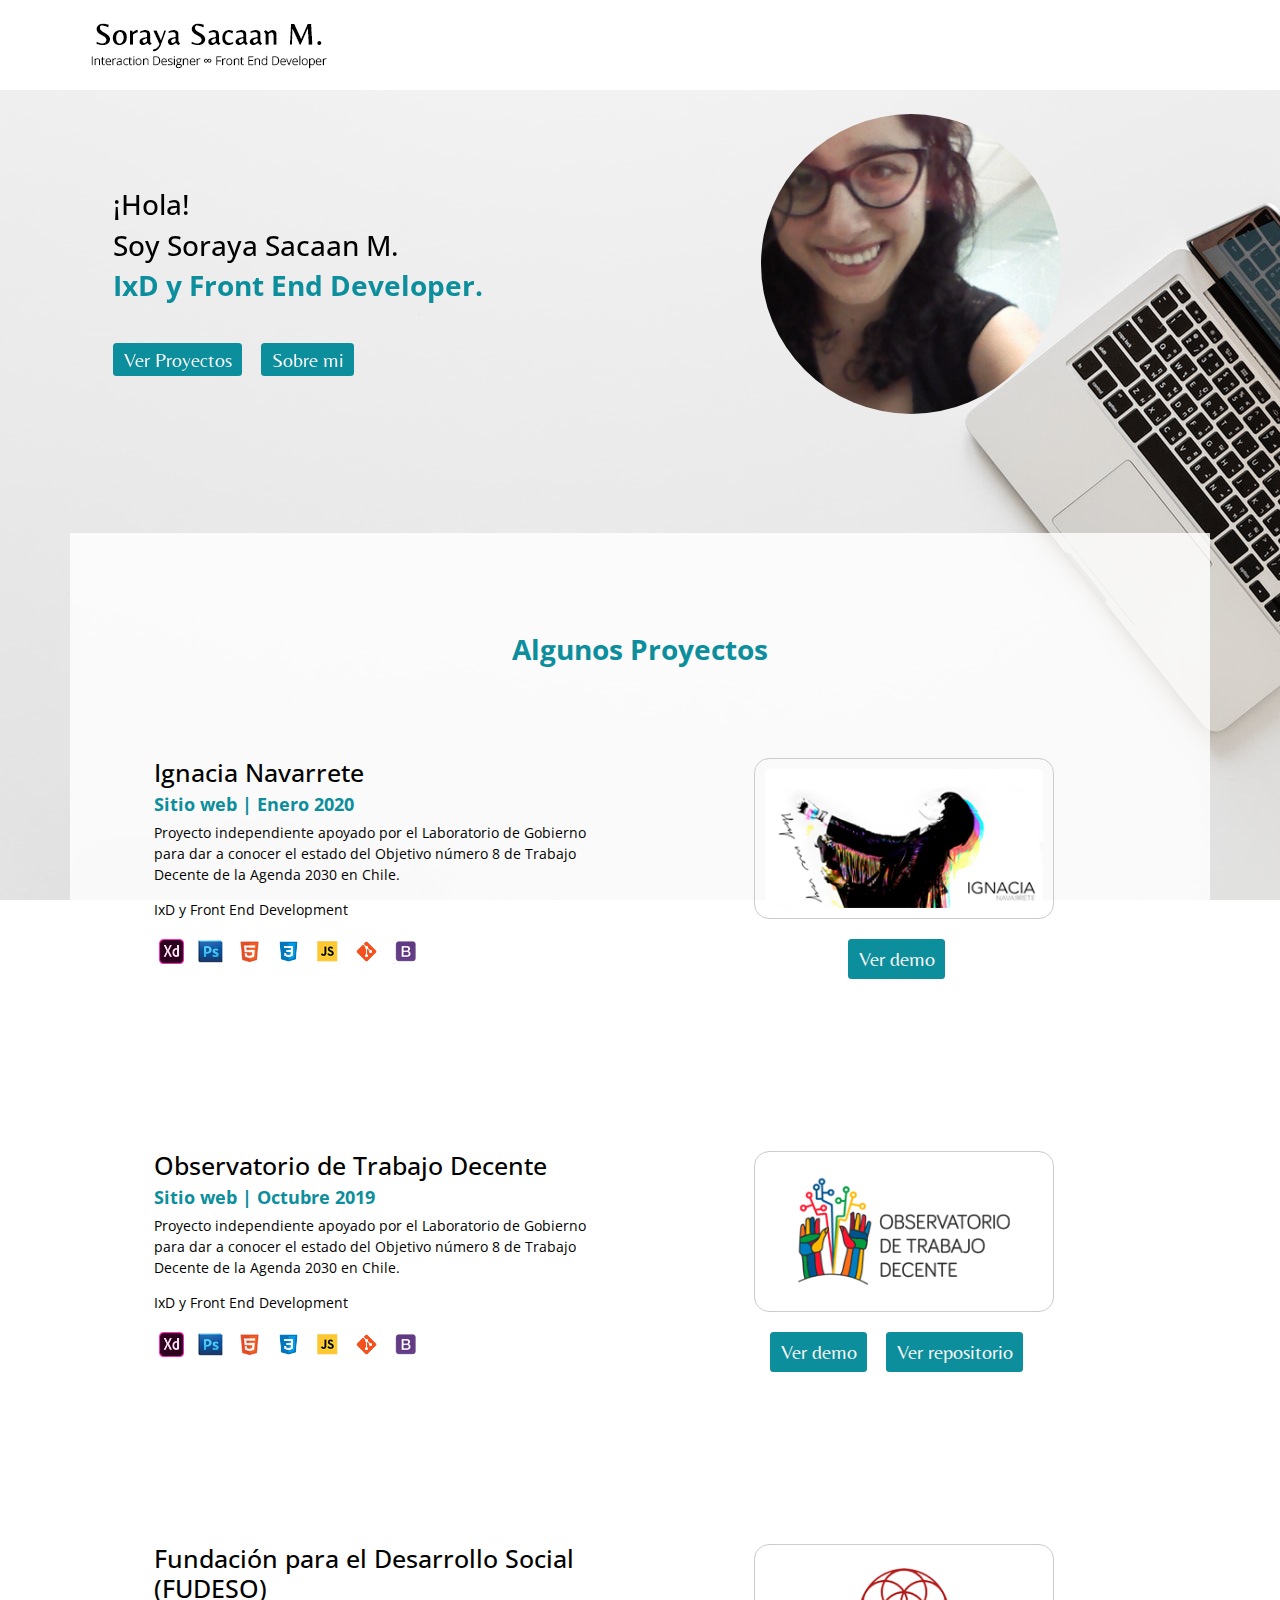
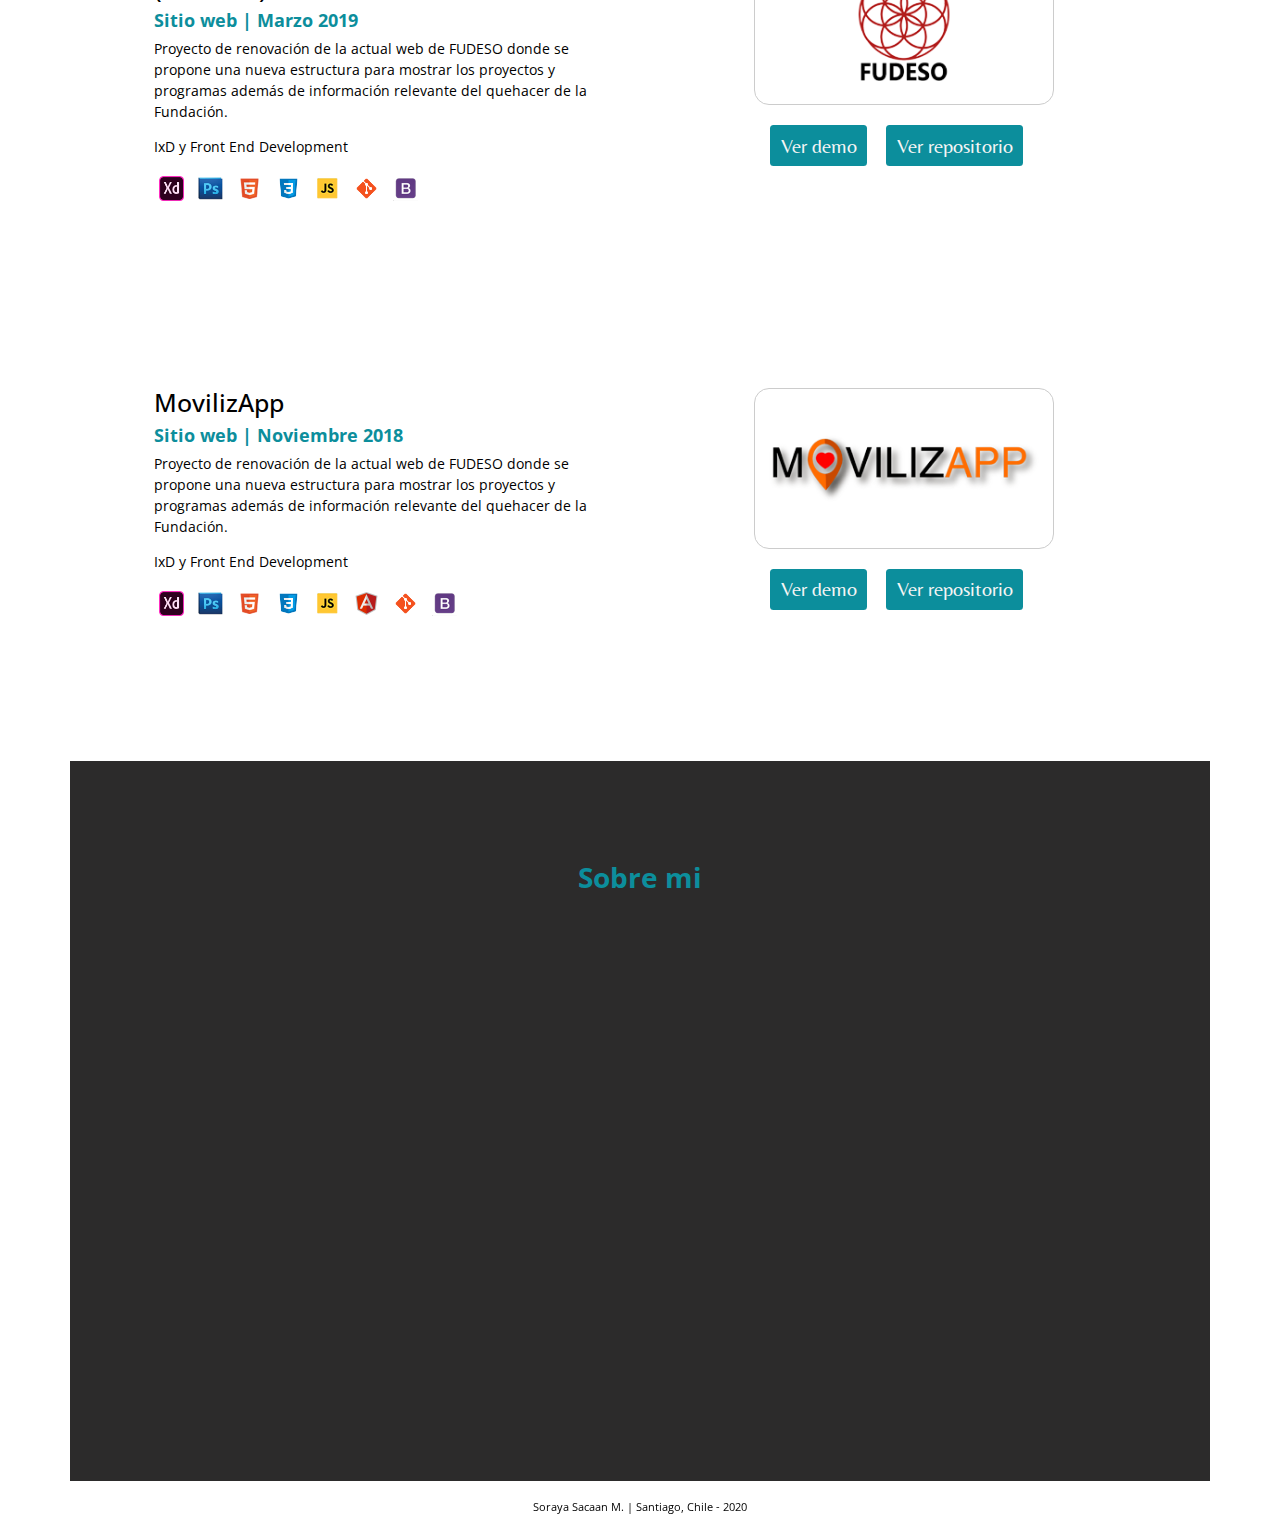
==== commit 3f50aad9: "update" ====
--- a/index.html
+++ b/index.html
@@ -100,6 +100,7 @@
                     <div class="col-12 col-lg-6 pt-md-5 text-center">
                         <img src="src/img/projects/trabajodecente.png" class="img-portfolio img-fluid d-block" alt="Observatorio Trabajo Decente">
                         <a href="https://sorayasm.github.io/observatorio/" class="btn" target="_blank">Ver demo</a>
+                        <a href="https://github.com/sorayasm/observatorio" class="btn" target="_blank">Ver repositorio</a>
                     </div>
                 </div>
                 <div class="row p-5">
@@ -121,6 +122,7 @@
                     <div class="col-12 col-lg-6 pt-md-5 text-center">
                         <img src="src/img/projects/fudeso.png" class="img-portfolio img-fluid d-block" alt="FUDESO">
                         <a href="http://sorayasm.github.io/fudeso" class="btn" target="_blank">Ver demo</a>
+                        <a href="https://github.com/sorayasm/fudeso" class="btn" target="_blank">Ver repositorio</a>
                     </div>
                 </div>
                 <div class="row p-5">
@@ -135,6 +137,7 @@
                             <img src="src/img/tools/html5.png" title="HTML5" alt="HTML5" srcset="">
                             <img src="src/img/tools/css3.png" title="CSS3" alt="CSS3" srcset="">
                             <img src="src/img/tools/js.png" title="Javascript" alt="Javascript" srcset="">
+                            <img src="src/img/tools/angular.png" title="Angular 6" alt="Angular 6" srcset="">
                             <img src="src/img/tools/git.png" title="Git" alt="Git" srcset="">
                             <img src="src/img/tools/bootstrap.png" title="Bootstrap" alt="Bootstrap">
                         </p>
@@ -142,27 +145,7 @@
                     <div class="col-12 col-lg-6 pt-md-5 text-center">
                         <img src="src/img/projects/movilizapp.png" class="img-portfolio img-fluid d-block" alt="MovilizApp">
                         <a href="http://moviliza-app.firebaseapp.com/" class="btn" target="_blank">Ver demo</a>
-                    </div>
-                </div>
-                <div class="row p-5">
-                    <div class="col-12 col-lg-6 text-left p-5">
-                        <h3>Red social Trabún</h3>
-                        <h5>Sitio web | Octubre 2018</h5>
-                        <p>Trabún es una red social para compartir contenidos sobre la temática de alimentación consciente, autosustentable y orgánica. Proyecto realizado para Laboratoria en 2018.</p>
-                        <p>IxD y Front End Development</p>
-                        <p class="icons text-left">
-                            <img src="src/img/tools/adobexd.png" title="Adobee XD" alt="Adobe XD" srcset="">
-                            <img src="src/img/tools/photoshop.png" title="Adobe Photoshop" alt="Adobe Photoshop" srcset="">
-                            <img src="src/img/tools/html5.png" title="HTML5" alt="HTML5" srcset="">
-                            <img src="src/img/tools/css3.png" title="CSS3" alt="CSS3" srcset="">
-                            <img src="src/img/tools/js.png" title="Javascript" alt="Javascript" srcset="">
-                            <img src="src/img/tools/git.png" title="Git" alt="Git" srcset="">
-                            <img src="src/img/tools/bootstrap.png" title="Bootstrap" alt="Bootstrap">
-                        </p>
-                    </div>
-                    <div class="col-12 col-lg-6 pt-md-5 text-center">
-                        <img src="src/img/projects/trabun.png" class="img-portfolio img-fluid d-block" alt="Red Social Trabún">
-                        <a href="https://trabun2-c3d25.firebaseapp.com/" class="btn" target="_blank">Ver demo</a>
+                        <a href="https://github.com/sorayasm/proyecto-here" class="btn" target="_blank">Ver repositorio</a>
                     </div>
                 </div>
             </div>
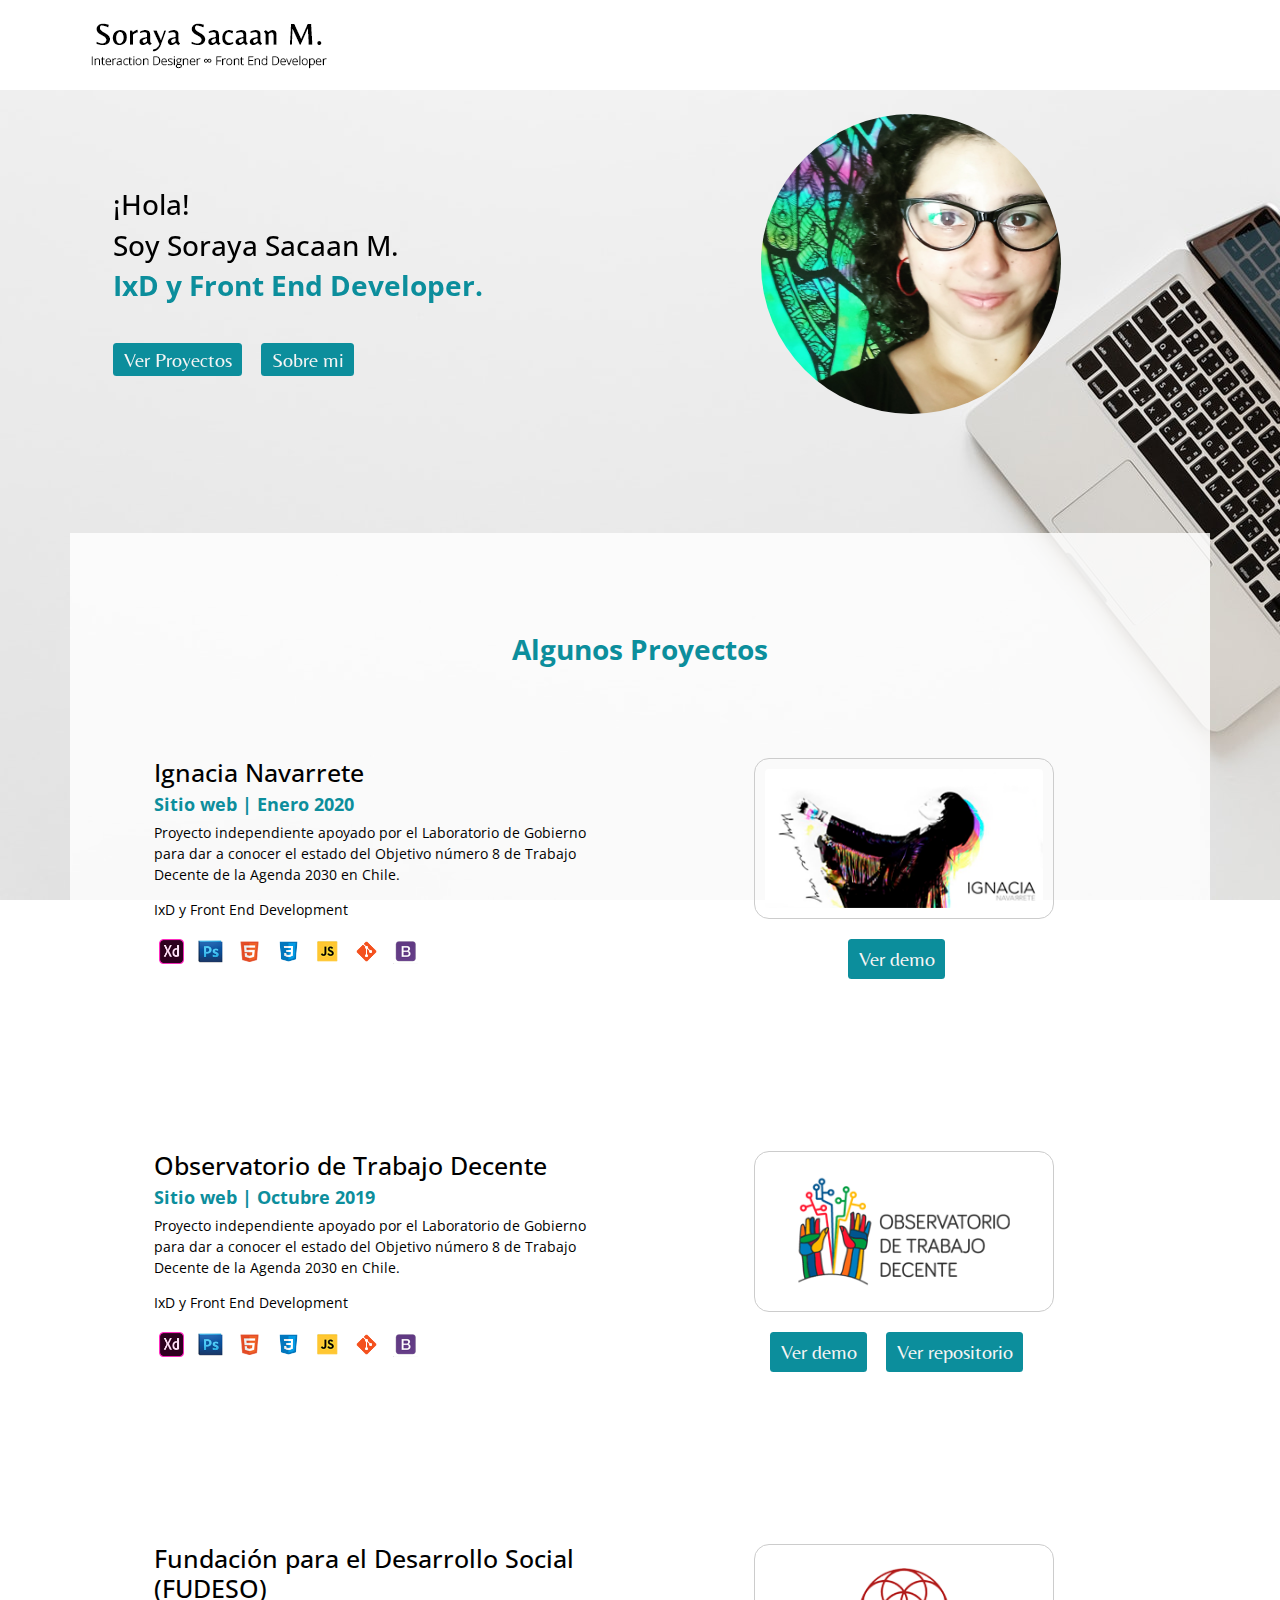
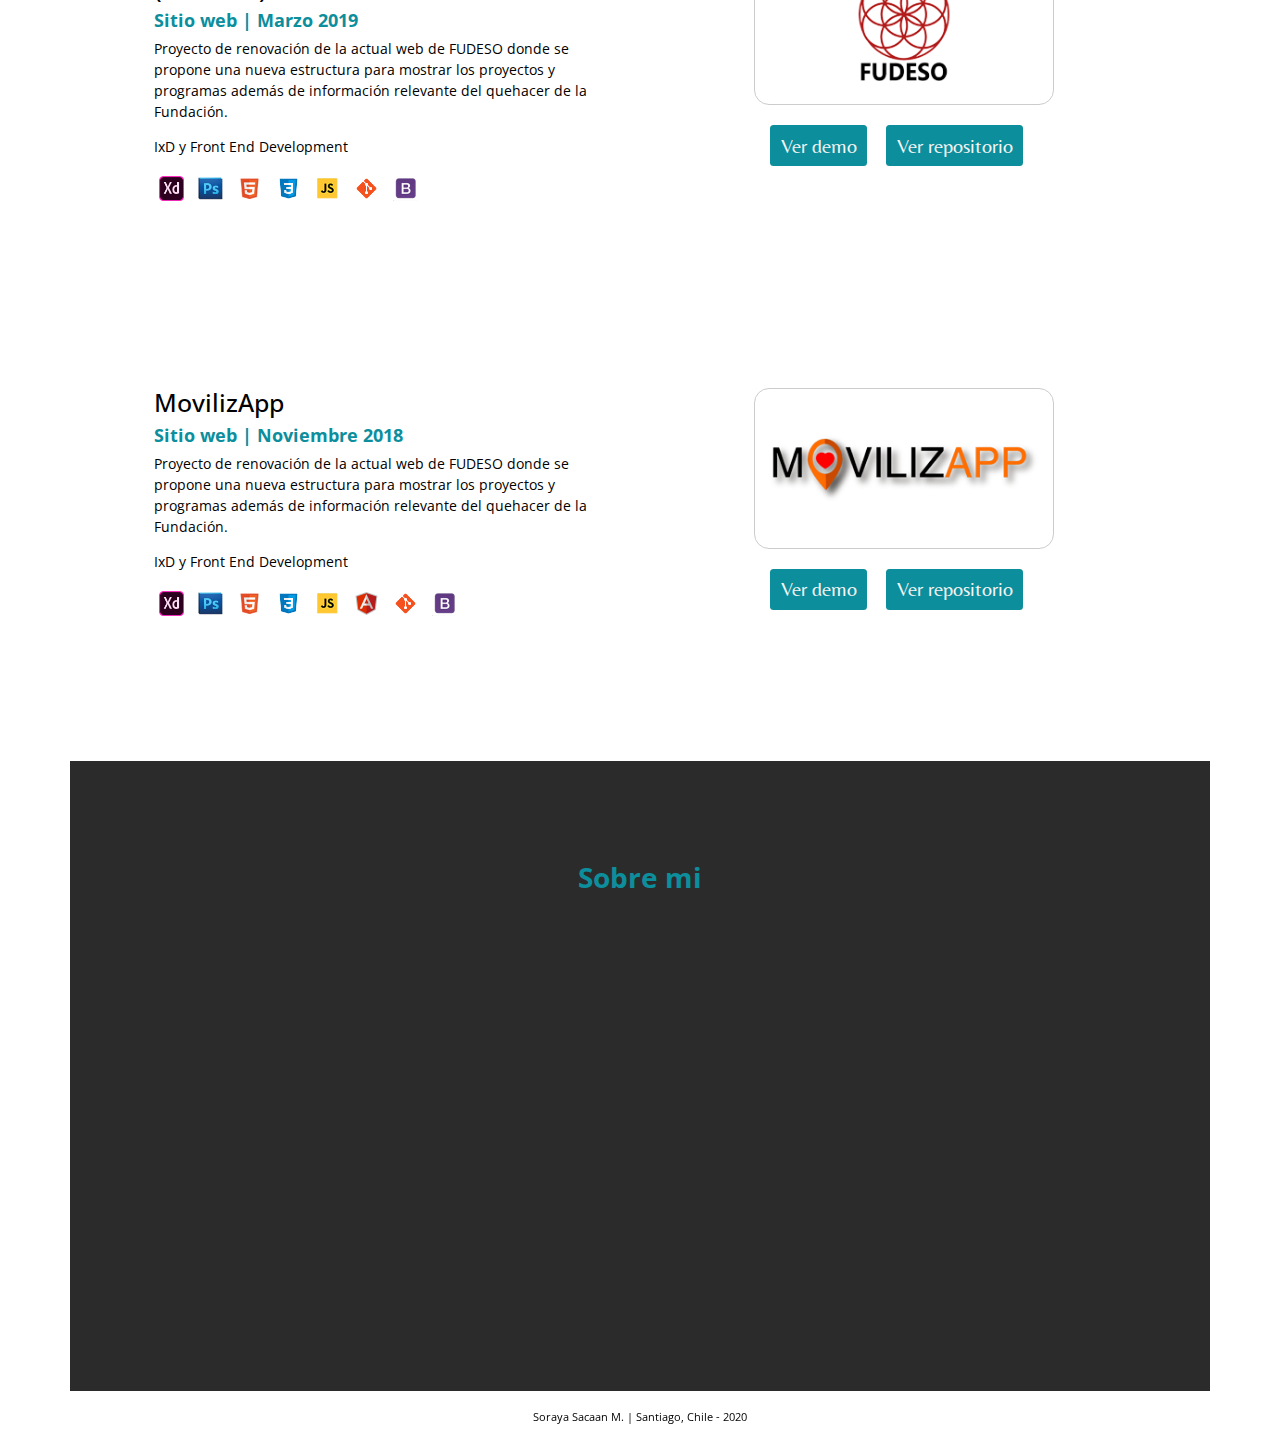
==== commit 55257652: "update" ====
--- a/index.html
+++ b/index.html
@@ -10,7 +10,7 @@
     <link rel="stylesheet" href="https://use.fontawesome.com/releases/v5.3.1/css/all.css" integrity="sha384-mzrmE5qonljUremFsqc01SB46JvROS7bZs3IO2EmfFsd15uHvIt+Y8vEf7N7fWAU" crossorigin="anonymous">
     <link rel="stylesheet" href="https://fonts.googleapis.com/css?family=Krub|Open+Sans|Belleza&display=swap">
     <link rel="stylesheet" href="https://unpkg.com/aos@2.3.1/dist/aos.css">
-    <link rel="stylesheet" href="/src/css/style.css" type="text/css" media="screen">
+    <link rel="stylesheet" href="src/css/style.css" type="text/css" media="screen">
 </head>
 <div class="container-fluid">
     <header class="row">
@@ -18,7 +18,7 @@
             <nav class="navbar navbar-expand-lg navbar-light bg-custom fixed-top">
                 <div class="container">
                     <a class="navbar-brand text-centered" href="#">
-                        <img class="logo" src="/src/img/logo.png" alt="" srcset="">
+                        <img class="logo" src="src/img/logo.png" alt="" srcset="">
                     </a>
                     <button class="navbar-toggler float-right" type="button" data-toggle="collapse" data-target="#navbar">
                         <span class="navbar-toggler-icon"></span>
@@ -49,7 +49,7 @@
                 <a href="#about-me" class="btn d-inline" target="_self">Sobre mi</a>
             </div>
             <div class="col-12 col-md-6 align-self-center text-center">
-                <img src="src/img/soraya.png" class="img-soraya" alt="Soraya">
+                <img src="src/img/soraya.jpg" class="img-soraya" alt="Soraya">
                 <p class="icons">
                     <a href="http://www.linkedin.com/in/sorayasm" target="_blank" title="LinkedIn"><i class="fab fa-linkedin fa-3x"></i></a>
                     <a href="https://github.com/sorayasm/" target="_blank" title="Github"><i class="fab fa-github-square fa-3x"></i></a>
@@ -154,10 +154,23 @@
             <div class="col-12 text-center pb-5">
                 <h1>Sobre mi</h1>
             </div>
-            <div class="col-12 col-md-4 col-centered align-self-center text-center" data-aos="fade-up">
-                <img src="src/img/soraya.png" class="img-soraya mb-5" alt="Soraya">
+            <div class="col-12 col-md-6 col-centered align-self-center text-left" data-aos="fade-up">
+                <p><strong>Mi nombre es Soraya Sacaan Maturana. Soy Periodista, Interaction Designer (IxD) y Front End Developer. Vivo en Santiago, Chile.</strong></p>
+                <p>Tengo más de una década de experiencia en proyectos digitales trabajando para grandes y pequeñas empresas. Diseño estrategias de contenidos e interacciones claves en productos y servicios digitales; creo los prototipos para probar esos
+                    diseños y estrategias con usuarios y también desarrollo sitios web en base a lo anterior.</p>
+                <p>Utilizo la metodología del pensamiento de Diseño (Design Thinking), Lean Startup y Metodologías Ágiles en mis proyectos para optimizar el proceso de innovación.</p>
+                <p>Mi formación profesional es de Periodista, Licenciada en Comunicación Social, Magíster en Periodismo y Comunicación Digital; y mi especialización en el mundo de la tecnología es Front End Developer egresada de Laboratoria y actualmente
+                    me especializo en IxD en la Interaction Design Foundation. Además hablo Inglés nivel avanzado.</p>
+                <p>Me encanta aprender, innovar, codear y viajar.</p>
+            </div>
+            <div class="col-12 col-md-6 text-left" data-aos="fade-up">
+                <p class="mb-0"><strong>¿Cómo pasé de trabajar en Periodismo a ser IxD y Front End Developer? </strong></p>
+                <br>
+                <p class="mb-0">En realidad fue el paso natural desde la creación del contenido hacia la mejora de la experiencia de quien recibe la información:</p>
+                <p><strong>el usuario.</strong></p>
+                <br>
                 <p class="d-none d-md-block">Algunas herramientas:</p>
-                <p class="icons mx-5 d-none d-md-block">
+                <p class="icons d-none d-md-block">
                     <img src="src/img/tools/adobexd.png" title="Abode XD" alt="Adobe XD" srcset="">
                     <img src="src/img/tools/photoshop.png" title="Adobe Photoshop" alt="Adobe Photoshop" srcset="">
                     <img src="src/img/tools/ilustrator.png" title="Adobe Illustrator" alt="Adobe Illustrator" srcset="">
@@ -175,18 +188,8 @@
                     <img src="src/img/tools/analytics.png" title="Google Analytics" alt="Google Analytics">
                     <img src="src/img/tools/wp.png" title="Wordpress" alt="Wordpress">
                 </p>
-            </div>
-            <div class="col-12 col-md-8 col-centered align-self-center text-left pr-lg-4" data-aos="fade-up">
-                <p>Soy Soraya Sacaan M., Interaction Designer (IxD) y Front End Developer. Vivo en Santiago, Chile.</p>
-                <p>Tengo más de una década de experiencia en proyectos digitales trabajando para grandes y pequeñas empresas. Diseño estrategias de contenidos e interacciones claves en productos y servicios digitales; creo los prototipos para probar esos
-                    diseños y estrategias con usuarios; y además desarrollo sitios web en base a esos prototipos y estrategias.</p>
-                <p>Utilizo la metodología del pensamiento de Diseño (Design Thinking), Lean Startup y Metodologías Ágiles en mis proyectos para optimizar el proceso de innovación.</p>
-                <p>Además de todo lo anterior soy Periodista, Licenciada en Comunicación Social, Magíster en Periodismo y Comunicación Digital, Front End Developer egresada de Laboratoria y actualmente me especializo en IxD en la Interaction Desing Foundation.
-                    Además hablo Inglés nivel avanzado.</p>
-                <p class="mb-0"><strong>¿Cómo pasé de trabajar en Periodismo a ser IxD y Front End Developer? </strong></p>
-                <p>En realidad fue el paso natural desde la creación del contenido hacia la construcción de la estrategia de comunicación para mejorar la experiencia de quien recibe la información: <strong>el usuario.</strong></p>
-                <p>Me encanta aprender, innovar, codear y viajar.</p>
-                <p>Puedes encontrar más acerca de mi en:</p>
+                <br>
+                <p>Puedes encontrar más acerca de mi trabajo en:</p>
                 <p>
                     <a class="btn btn-about" href="http://bit.ly/CVSorayaSM" target="_blank" title="Currículum">CV</a>
                     <a class="btn btn-about" href="https://app.talento.laboratoria.la/profile/6fYX9j2YhcRIBqceqNnrtSNlwMG2" target="_blank" title="Laboratoria">
--- a/src/css/style.css
+++ b/src/css/style.css
@@ -84,7 +84,7 @@
 }
 
 .ml-auto i {
-    color: #0c8e9c;
+    color: #4fd1f2;
 }
 
 .ml-auto i:hover {
@@ -145,7 +145,7 @@
 }
 
 .about-me strong {
-    color: #0c8e9c;
+    color: #4fd1f2;
 }
 
 
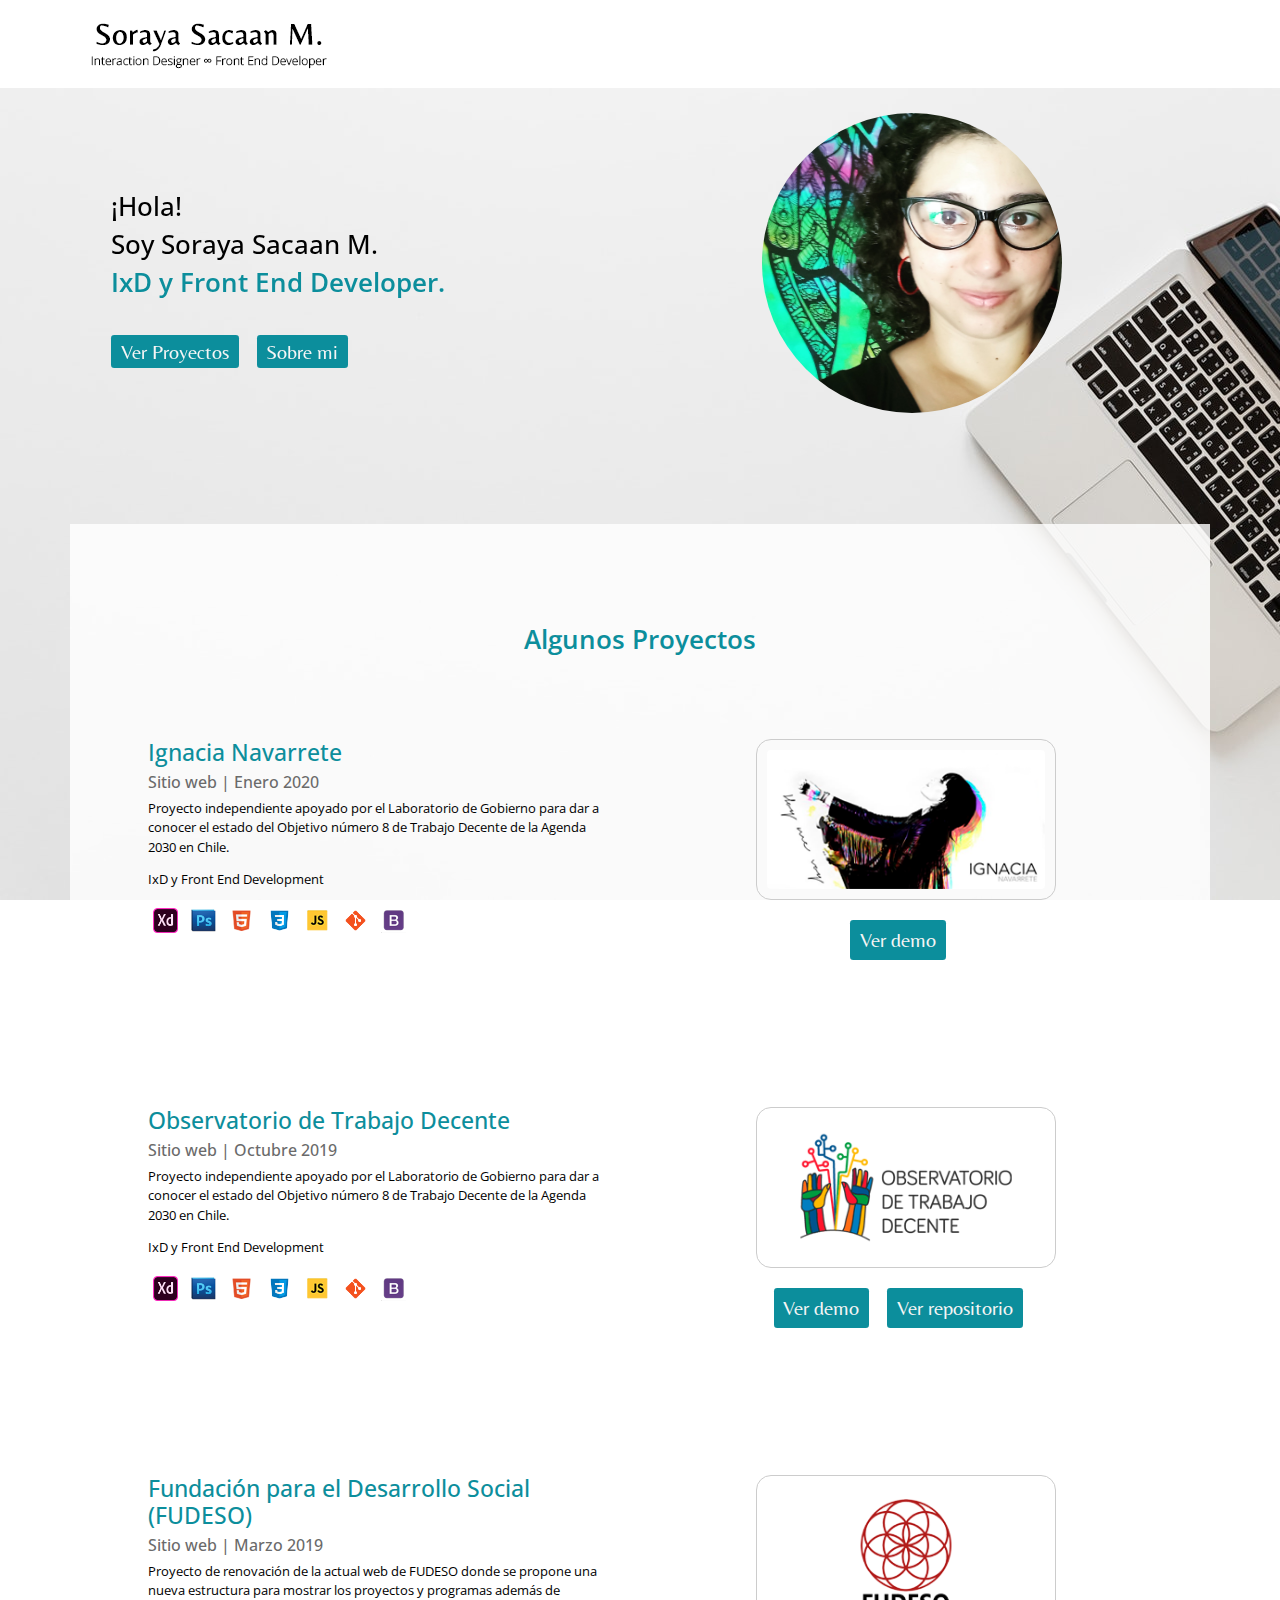
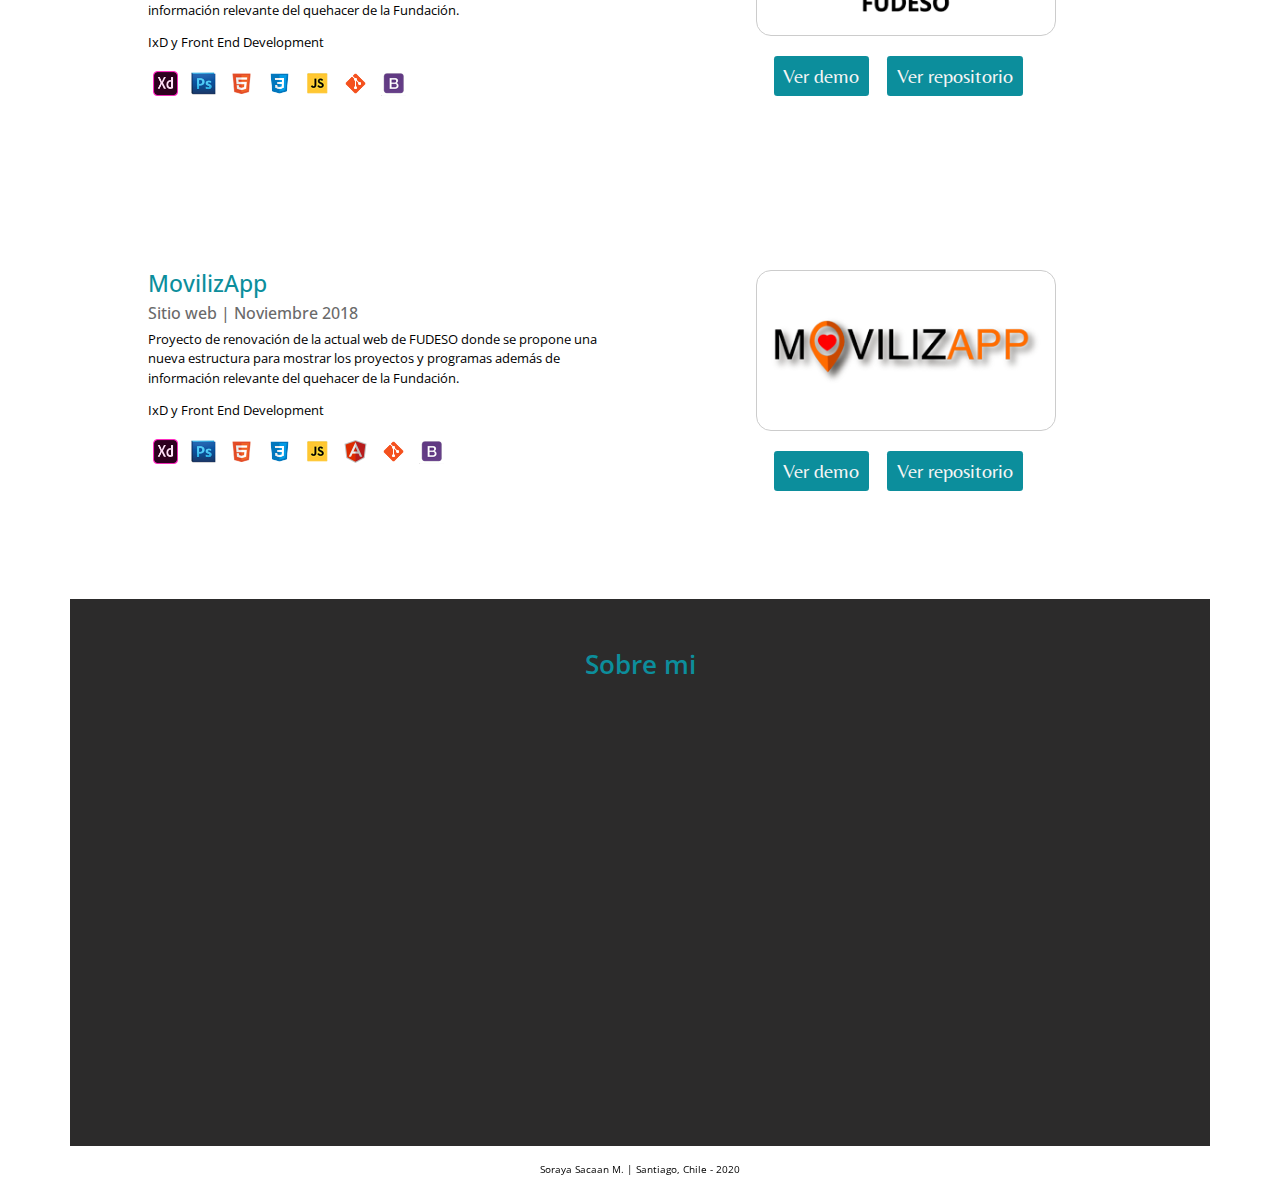
==== commit a35ce218: "update" ====
--- a/index.html
+++ b/index.html
@@ -62,7 +62,9 @@
                 <h1>Algunos Proyectos</h1>
                 <div class="row p-5">
                     <div class="col-12 col-lg-6 text-left p-5">
-                        <h3>Ignacia Navarrete</h3>
+                        <a href="https://sorayasm.wixsite.com/prototipo-ignacia">
+                            <h3>Ignacia Navarrete</h3>
+                        </a>
                         <h5>Sitio web | Enero 2020</h5>
                         <p>Proyecto independiente apoyado por el Laboratorio de Gobierno para dar a conocer el estado del Objetivo número 8 de Trabajo Decente de la Agenda 2030 en Chile.</p>
                         <p>IxD y Front End Development</p>
@@ -83,7 +85,9 @@
                 </div>
                 <div class="row p-5">
                     <div class="col-12 col-lg-6 text-left p-5">
-                        <h3>Observatorio de Trabajo Decente</h3>
+                        <a href="https://sorayasm.github.io/observatorio/">
+                            <h3>Observatorio de Trabajo Decente</h3>
+                        </a>
                         <h5>Sitio web | Octubre 2019</h5>
                         <p>Proyecto independiente apoyado por el Laboratorio de Gobierno para dar a conocer el estado del Objetivo número 8 de Trabajo Decente de la Agenda 2030 en Chile.</p>
                         <p>IxD y Front End Development</p>
@@ -105,7 +109,9 @@
                 </div>
                 <div class="row p-5">
                     <div class="col-12 col-lg-6 text-left p-5">
-                        <h3>Fundación para el Desarrollo Social (FUDESO)</h3>
+                        <a href="http://sorayasm.github.io/fudeso">
+                            <h3>Fundación para el Desarrollo Social (FUDESO)</h3>
+                        </a>
                         <h5>Sitio web | Marzo 2019</h5>
                         <p>Proyecto de renovación de la actual web de FUDESO donde se propone una nueva estructura para mostrar los proyectos y programas además de información relevante del quehacer de la Fundación.</p>
                         <p>IxD y Front End Development</p>
@@ -127,7 +133,9 @@
                 </div>
                 <div class="row p-5">
                     <div class="col-12 col-lg-6 text-left p-5">
-                        <h3>MovilizApp</h3>
+                        <a href="http://moviliza-app.firebaseapp.com/">
+                            <h3>MovilizApp</h3>
+                        </a>
                         <h5>Sitio web | Noviembre 2018</h5>
                         <p>Proyecto de renovación de la actual web de FUDESO donde se propone una nueva estructura para mostrar los proyectos y programas además de información relevante del quehacer de la Fundación.</p>
                         <p>IxD y Front End Development</p>
--- a/src/css/style.css
+++ b/src/css/style.css
@@ -8,7 +8,7 @@
 html,
 body {
     font-family: "Open Sans", sans-serif;
-    font-size: 14px;
+    font-size: 13px;
     color: black;
     background-image: url("../img/bg.jpg");
     /* Photo by Hadley Jin on Unsplash */
@@ -31,10 +31,21 @@
     overflow: hidden;
 }
 
+a {
+    text-decoration: none;
+    color: #0c8e9c;
+    font-weight: 800;
+}
+
+a:hover {
+    text-decoration: underline;
+    color: #0c8e9c;
+}
+
 h1 {
     color: #0c8e9c;
     font-size: 2rem;
-    font-weight: 700;
+    font-weight: 600;
 }
 
 h2 {
@@ -42,8 +53,7 @@
 }
 
 h5 {
-    color: #0c8e9c;
-    font-weight: 700;
+    color: #6a6a6a;
 }
 
 .btn {
@@ -130,7 +140,7 @@
 /* About-me */
 
 .about-me {
-    padding: 100px 0 3em 0;
+    padding: 50px 0;
     height: 100%;
     background-color: #2c2b2b;
 }
@@ -184,7 +194,7 @@
     font-family: "Open Sans", sans-serif;
     font-size: 14px;
     margin-top: 0;
-    color: #000000;
+    color: #2c2b2b;
     font-weight: 900;
     margin-right: 5px;
     margin-left: 5px;
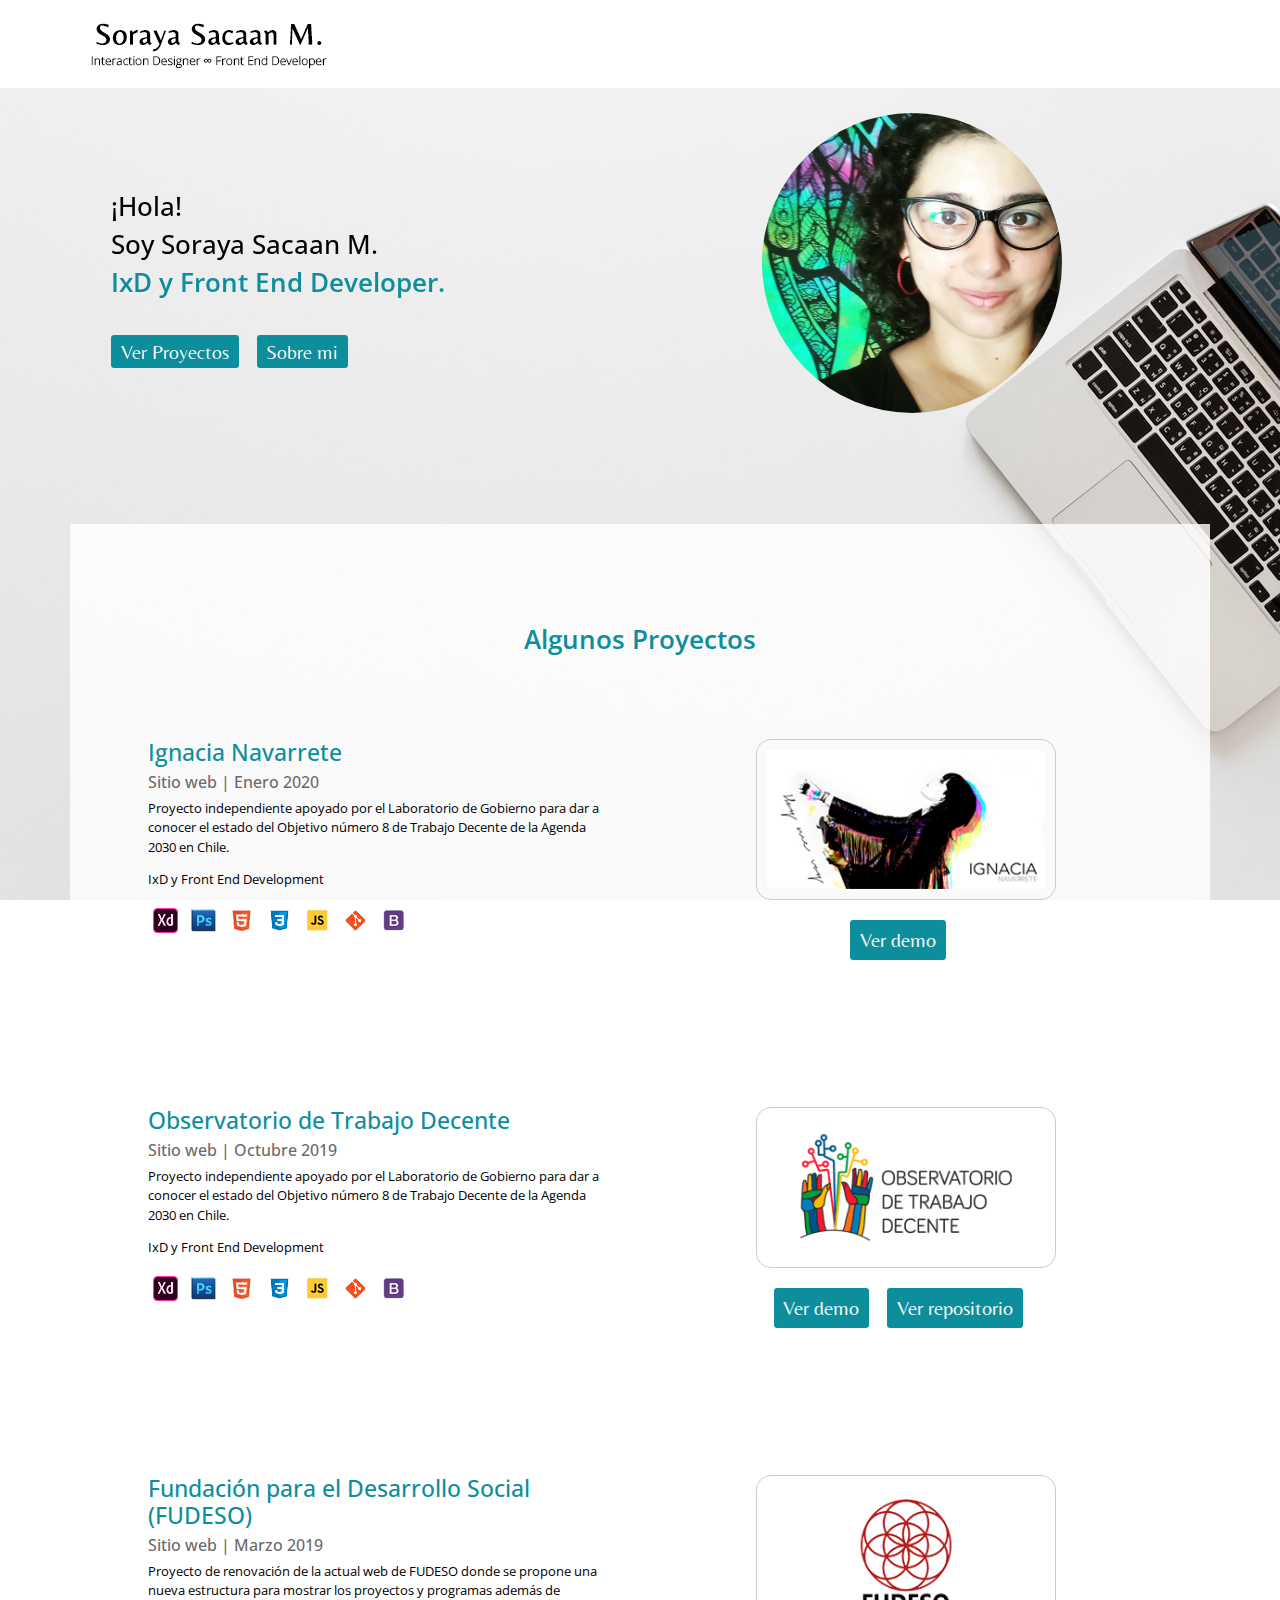
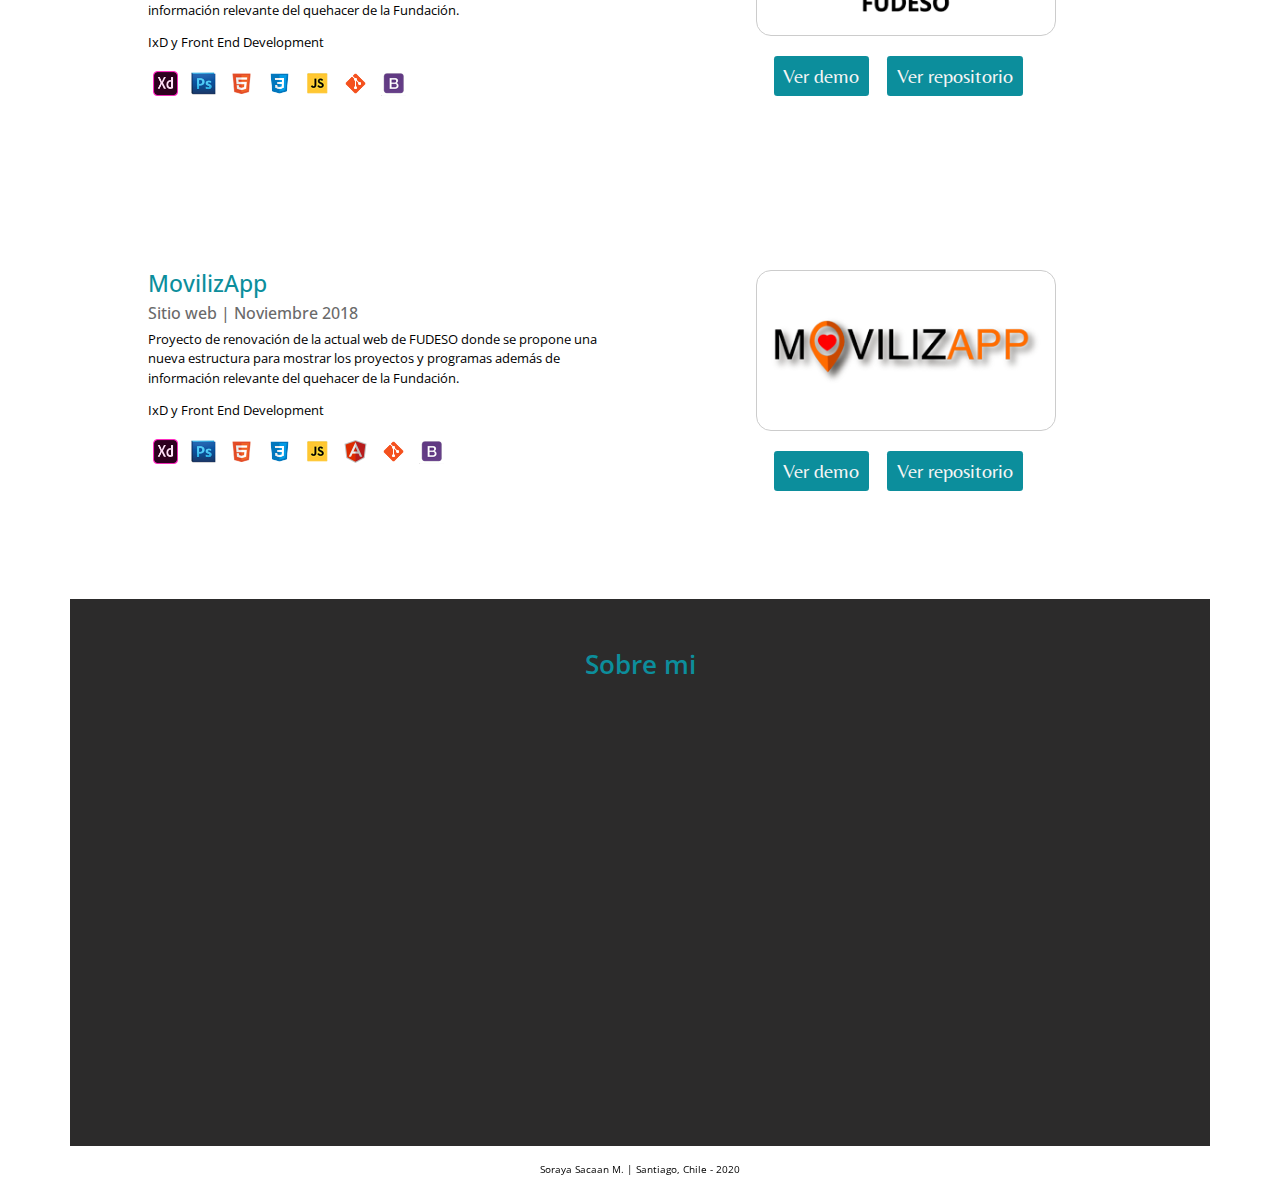
==== commit 68ac9982: "update" ====
--- a/index.html
+++ b/index.html
@@ -163,13 +163,14 @@
                 <h1>Sobre mi</h1>
             </div>
             <div class="col-12 col-md-6 col-centered align-self-center text-left" data-aos="fade-up">
-                <p><strong>Mi nombre es Soraya Sacaan Maturana. Soy Periodista, Interaction Designer (IxD) y Front End Developer. Vivo en Santiago, Chile.</strong></p>
+                <p class="mb-0">Mi nombre es Soraya Sacaan Maturana.</p>
+                <p><strong>Soy Periodista, Interaction Designer (IxD) y Front End Developer.</strong></p>
                 <p>Tengo más de una década de experiencia en proyectos digitales trabajando para grandes y pequeñas empresas. Diseño estrategias de contenidos e interacciones claves en productos y servicios digitales; creo los prototipos para probar esos
                     diseños y estrategias con usuarios y también desarrollo sitios web en base a lo anterior.</p>
-                <p>Utilizo la metodología del pensamiento de Diseño (Design Thinking), Lean Startup y Metodologías Ágiles en mis proyectos para optimizar el proceso de innovación.</p>
+                <p>Utilizo Design Thinking, Lean Startup y Metodologías Ágiles en mis proyectos para optimizar el proceso de innovación.</p>
                 <p>Mi formación profesional es de Periodista, Licenciada en Comunicación Social, Magíster en Periodismo y Comunicación Digital; y mi especialización en el mundo de la tecnología es Front End Developer egresada de Laboratoria y actualmente
                     me especializo en IxD en la Interaction Design Foundation. Además hablo Inglés nivel avanzado.</p>
-                <p>Me encanta aprender, innovar, codear y viajar.</p>
+                <p>Me encanta aprender, innovar, codear y viajar. Vivo en Santiago, Chile.</p>
             </div>
             <div class="col-12 col-md-6 text-left" data-aos="fade-up">
                 <p class="mb-0"><strong>¿Cómo pasé de trabajar en Periodismo a ser IxD y Front End Developer? </strong></p>
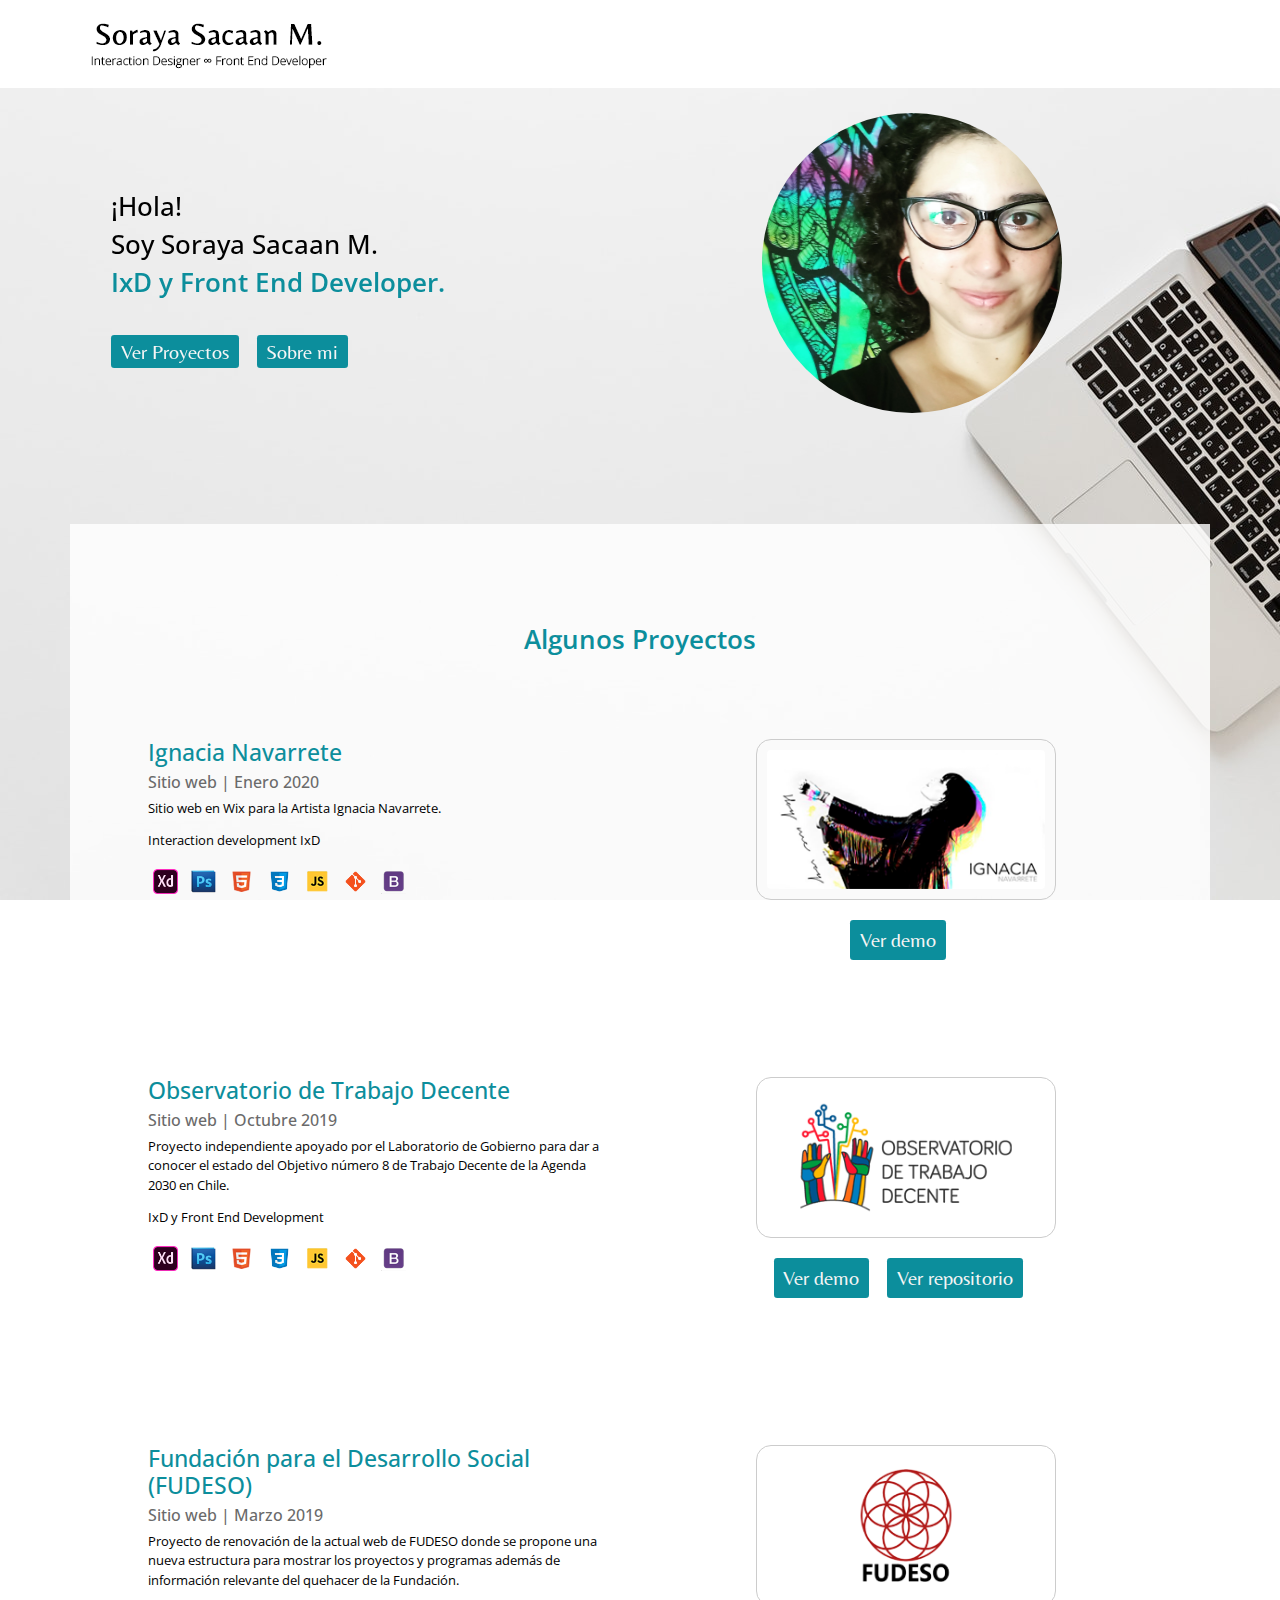
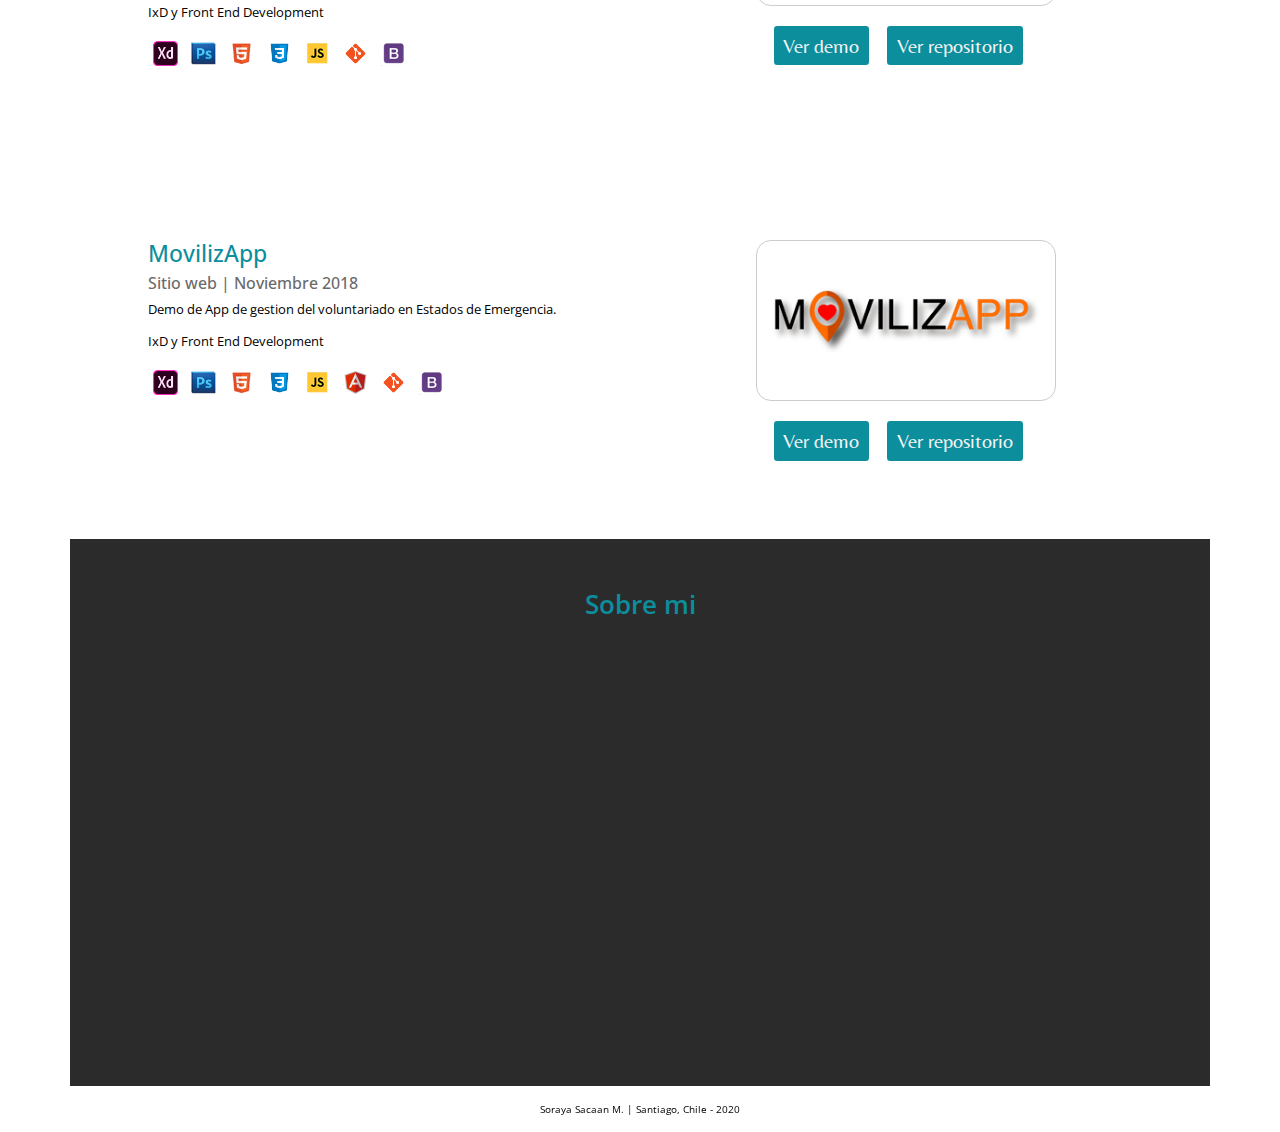
==== commit ff2a5ffc: "Update index.html" ====
--- a/index.html
+++ b/index.html
@@ -66,8 +66,8 @@
                             <h3>Ignacia Navarrete</h3>
                         </a>
                         <h5>Sitio web | Enero 2020</h5>
-                        <p>Proyecto independiente apoyado por el Laboratorio de Gobierno para dar a conocer el estado del Objetivo número 8 de Trabajo Decente de la Agenda 2030 en Chile.</p>
-                        <p>IxD y Front End Development</p>
+                        <p>Sitio web en Wix para la Artista Ignacia Navarrete.</p>
+                        <p>Interaction development IxD</p>
                         <p class="icons text-left">
                             <img src="src/img/tools/adobexd.png" title="Adobe XD" alt="Adobe XD" srcset="">
                             <img src="src/img/tools/photoshop.png" title="Adobe Photoshop" alt="Adobe Photoshop" srcset="">
@@ -137,7 +137,7 @@
                             <h3>MovilizApp</h3>
                         </a>
                         <h5>Sitio web | Noviembre 2018</h5>
-                        <p>Proyecto de renovación de la actual web de FUDESO donde se propone una nueva estructura para mostrar los proyectos y programas además de información relevante del quehacer de la Fundación.</p>
+                        <p>Demo de App de gestion del voluntariado en Estados de Emergencia.</p>
                         <p>IxD y Front End Development</p>
                         <p class="icons text-left">
                             <img src="src/img/tools/adobexd.png" title="Adobee XD" alt="Adobe XD" srcset="">
@@ -229,4 +229,4 @@
     <script src="src/js/index.js"></script>
     </body>
 
-</html>+</html>
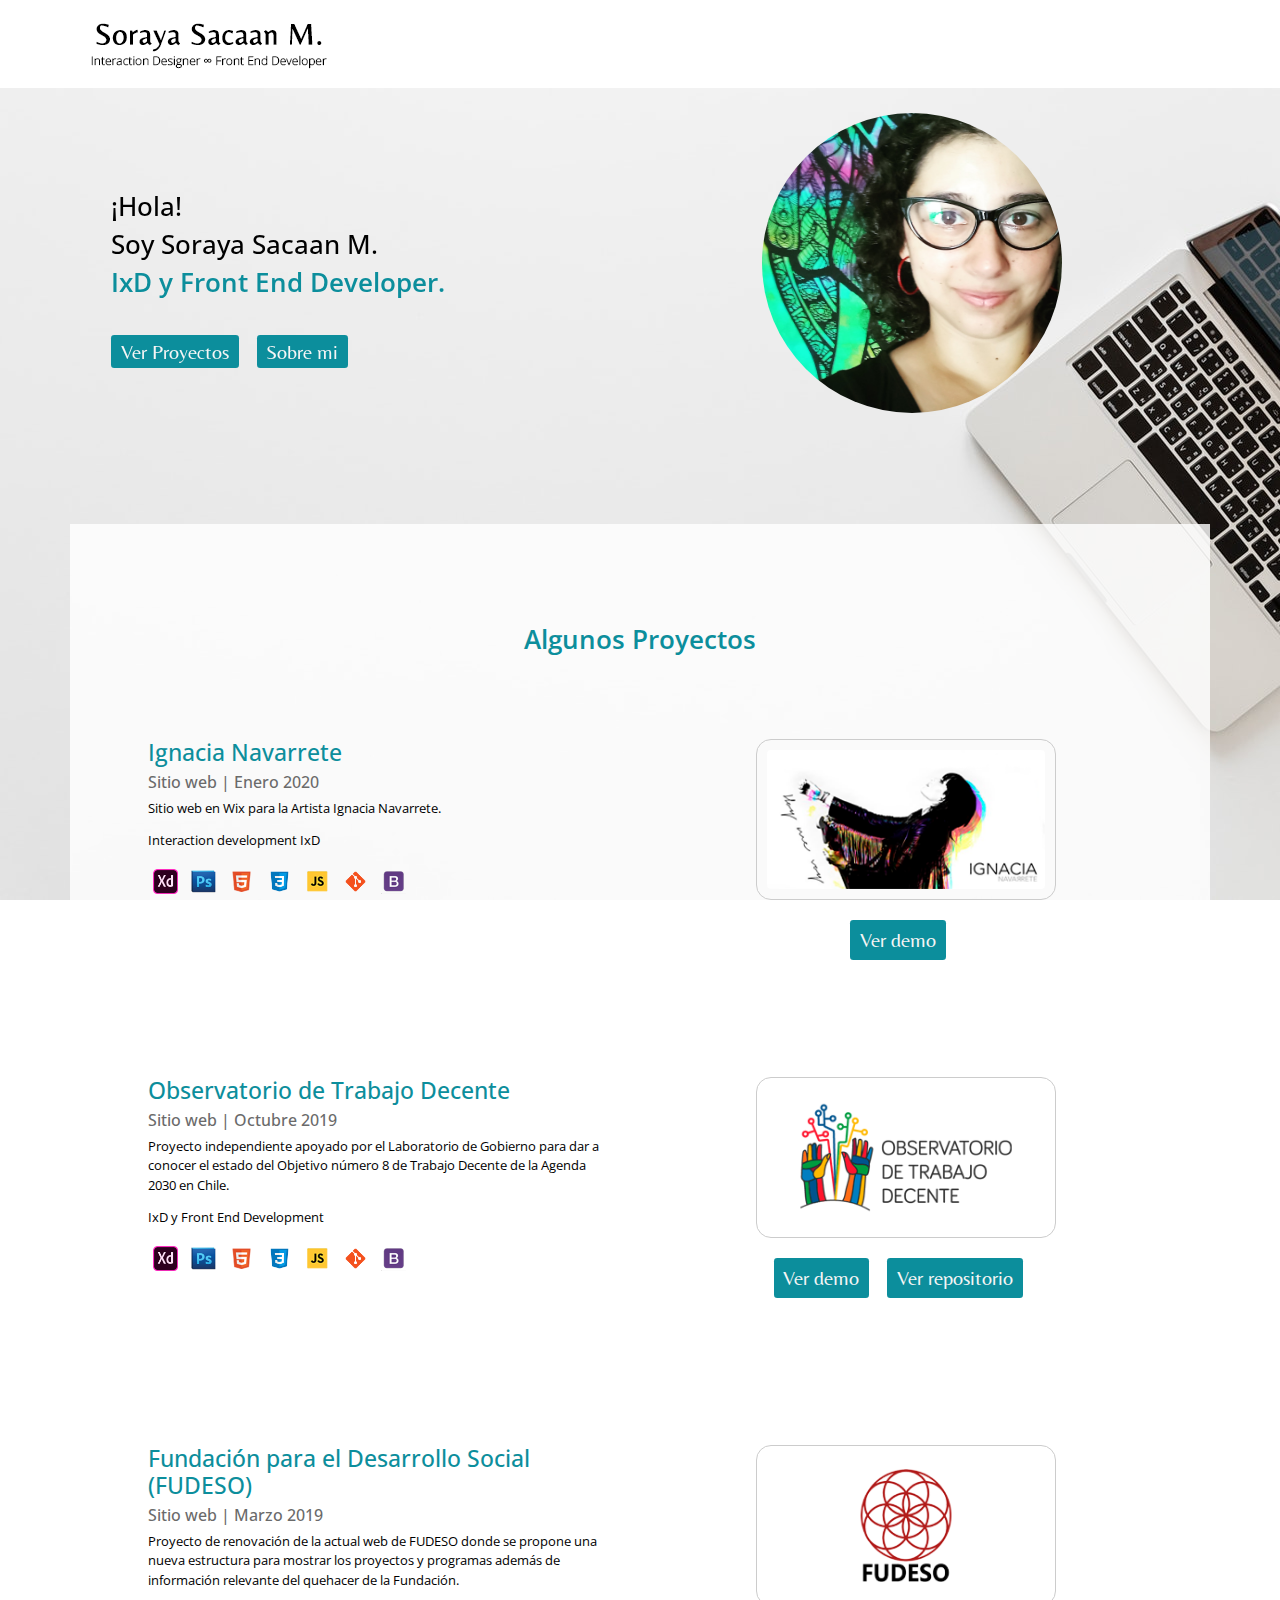
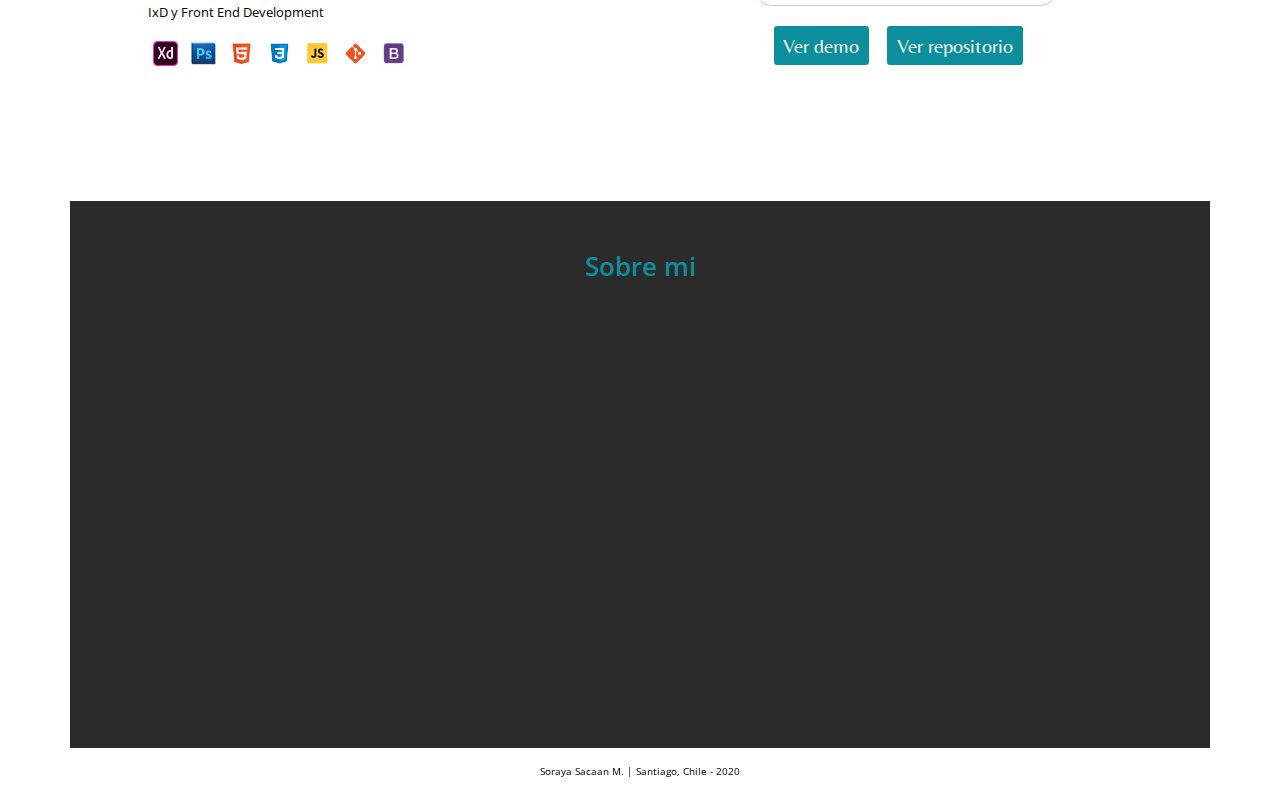
==== commit 40091153: "remove movilizapp" ====
--- a/index.html
+++ b/index.html
@@ -129,31 +129,6 @@
                         <img src="src/img/projects/fudeso.png" class="img-portfolio img-fluid d-block" alt="FUDESO">
                         <a href="http://sorayasm.github.io/fudeso" class="btn" target="_blank">Ver demo</a>
                         <a href="https://github.com/sorayasm/fudeso" class="btn" target="_blank">Ver repositorio</a>
-                    </div>
-                </div>
-                <div class="row p-5">
-                    <div class="col-12 col-lg-6 text-left p-5">
-                        <a href="http://moviliza-app.firebaseapp.com/">
-                            <h3>MovilizApp</h3>
-                        </a>
-                        <h5>Sitio web | Noviembre 2018</h5>
-                        <p>Demo de App de gestion del voluntariado en Estados de Emergencia.</p>
-                        <p>IxD y Front End Development</p>
-                        <p class="icons text-left">
-                            <img src="src/img/tools/adobexd.png" title="Adobee XD" alt="Adobe XD" srcset="">
-                            <img src="src/img/tools/photoshop.png" title="Adobe Photoshop" alt="Adobe Photoshop" srcset="">
-                            <img src="src/img/tools/html5.png" title="HTML5" alt="HTML5" srcset="">
-                            <img src="src/img/tools/css3.png" title="CSS3" alt="CSS3" srcset="">
-                            <img src="src/img/tools/js.png" title="Javascript" alt="Javascript" srcset="">
-                            <img src="src/img/tools/angular.png" title="Angular 6" alt="Angular 6" srcset="">
-                            <img src="src/img/tools/git.png" title="Git" alt="Git" srcset="">
-                            <img src="src/img/tools/bootstrap.png" title="Bootstrap" alt="Bootstrap">
-                        </p>
-                    </div>
-                    <div class="col-12 col-lg-6 pt-md-5 text-center">
-                        <img src="src/img/projects/movilizapp.png" class="img-portfolio img-fluid d-block" alt="MovilizApp">
-                        <a href="http://moviliza-app.firebaseapp.com/" class="btn" target="_blank">Ver demo</a>
-                        <a href="https://github.com/sorayasm/proyecto-here" class="btn" target="_blank">Ver repositorio</a>
                     </div>
                 </div>
             </div>
